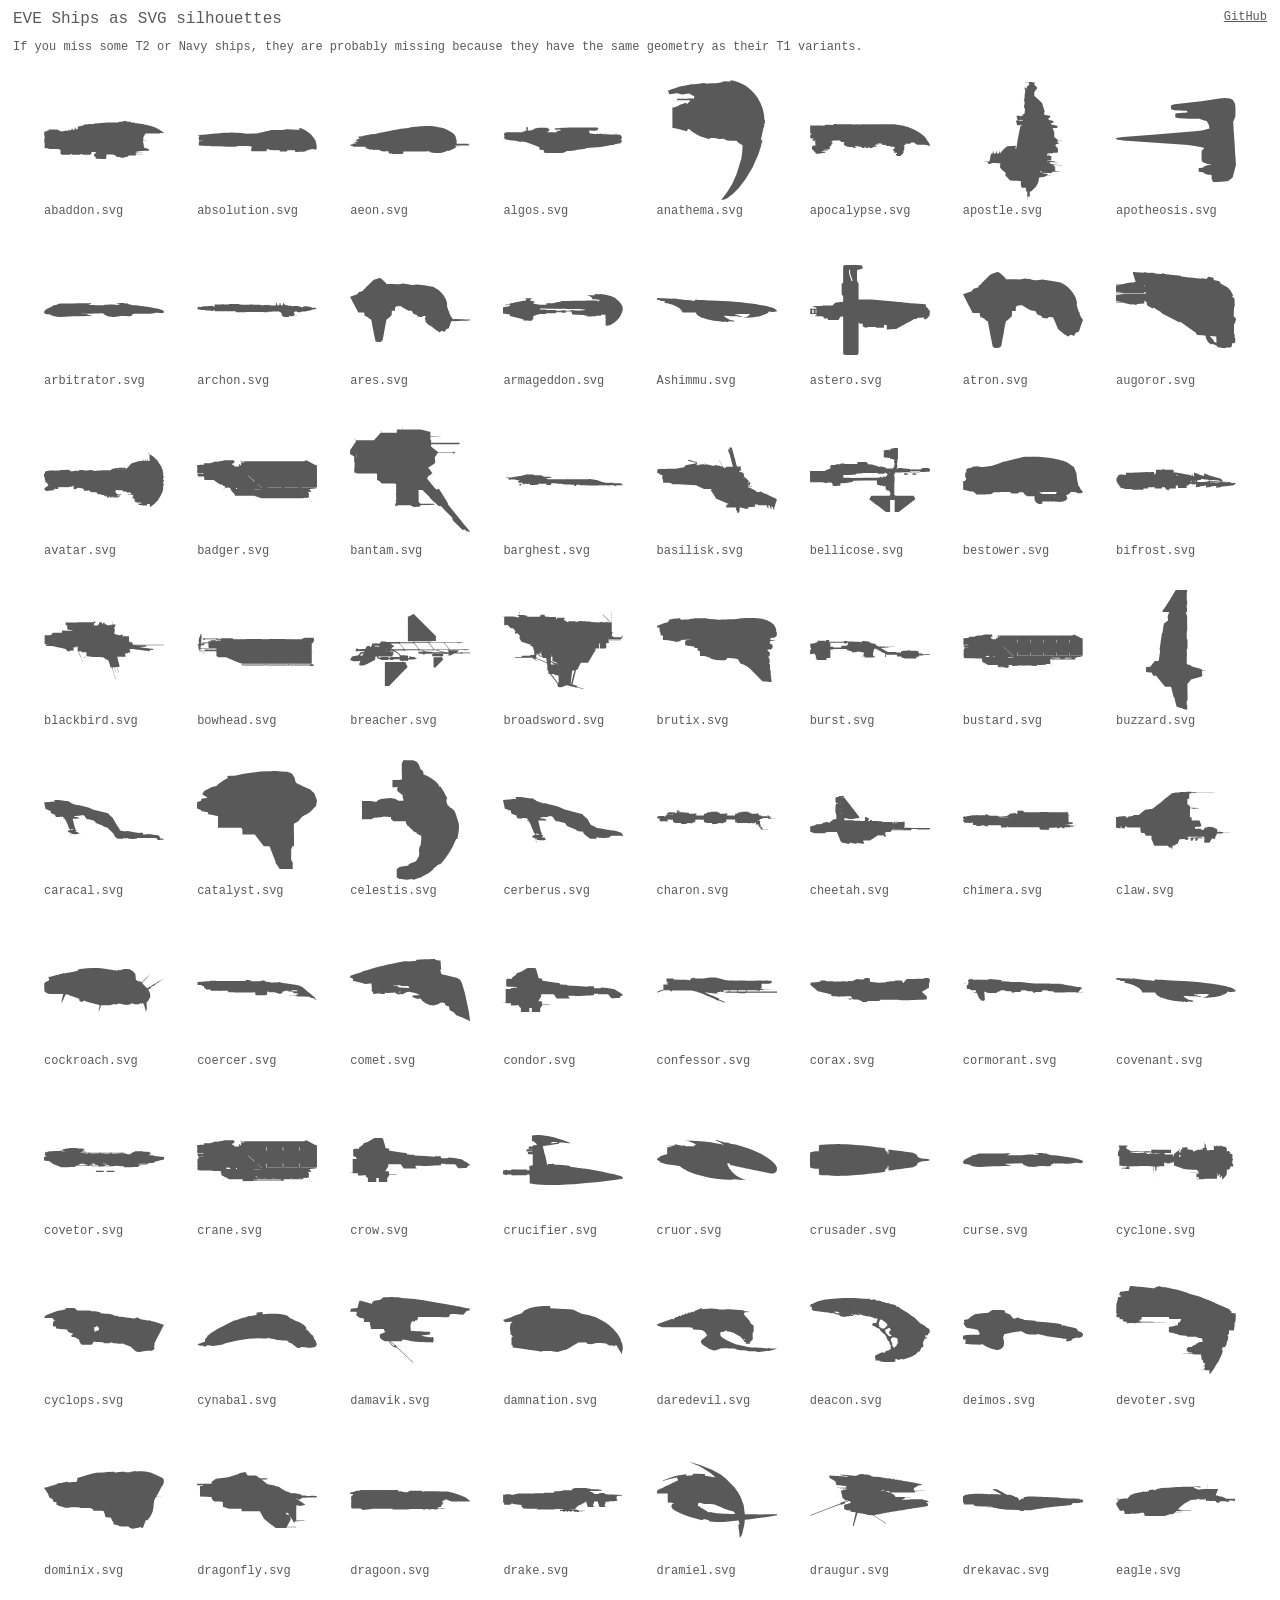
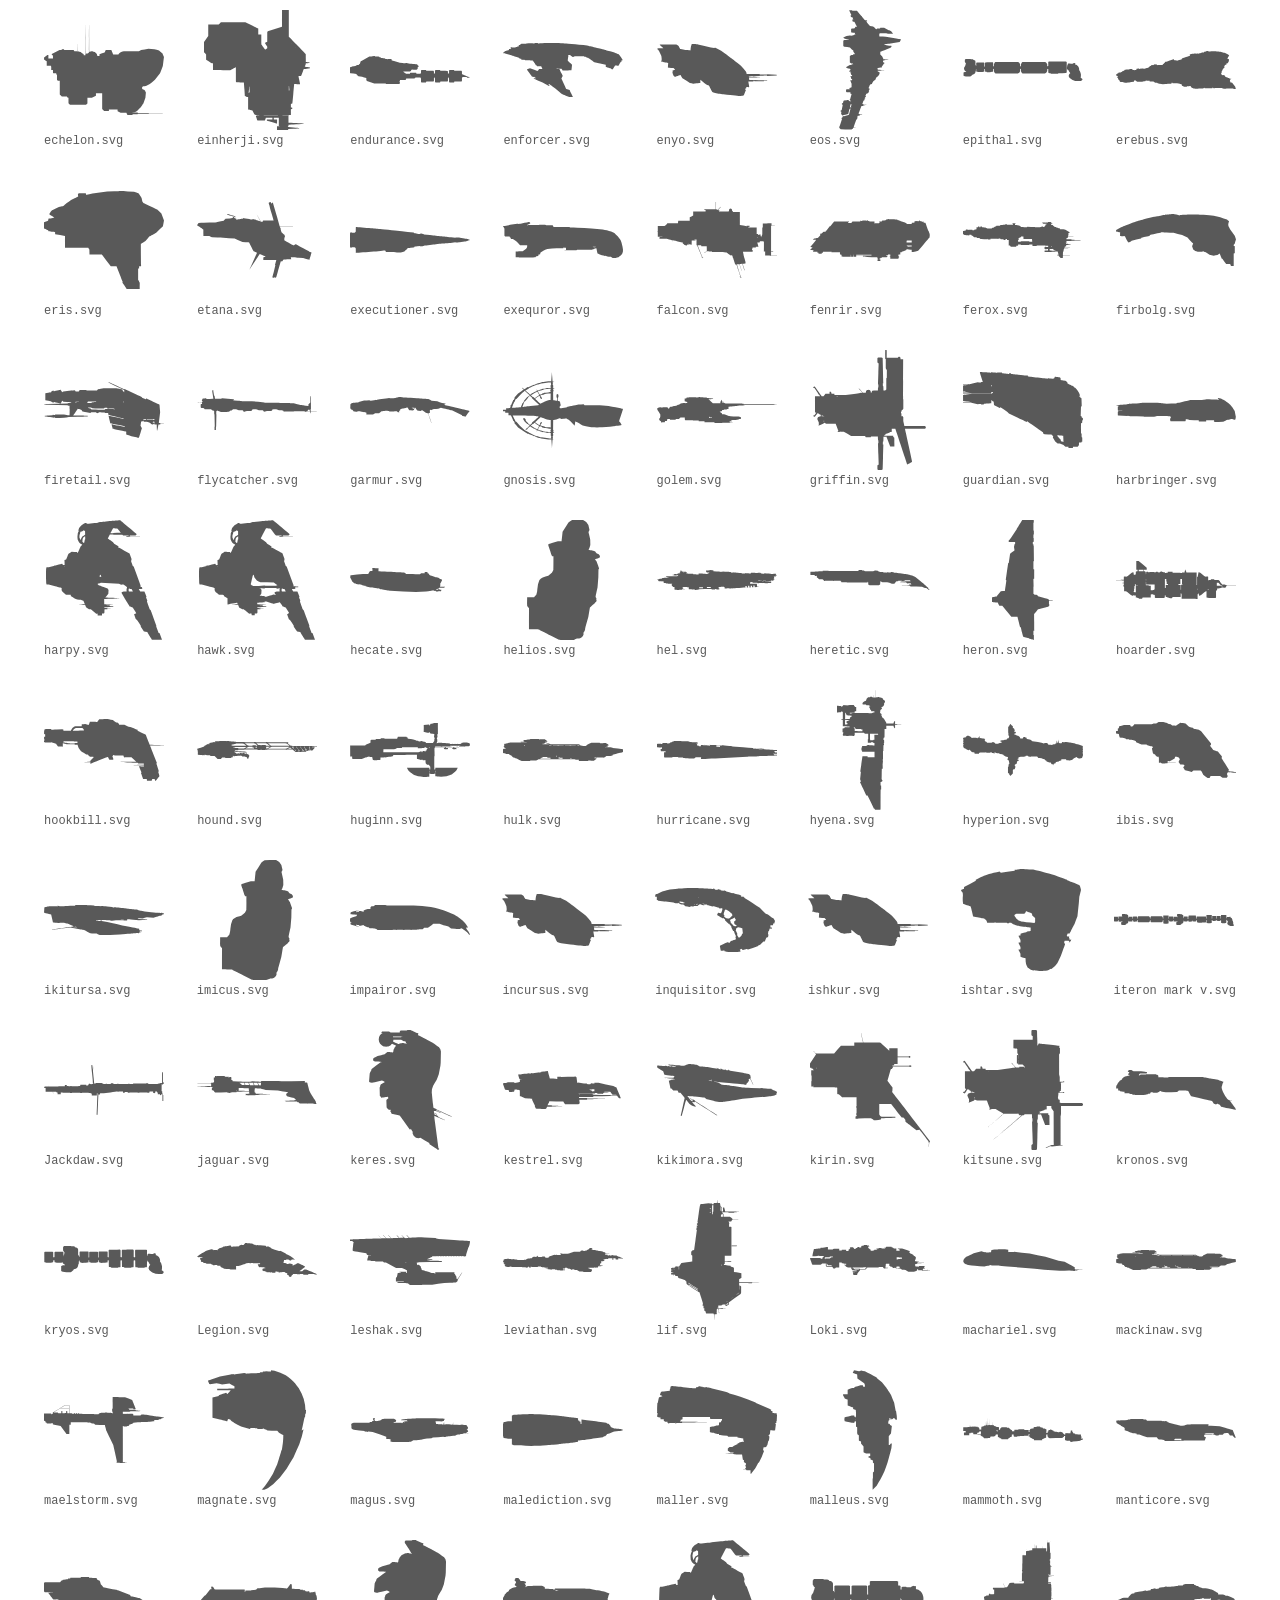
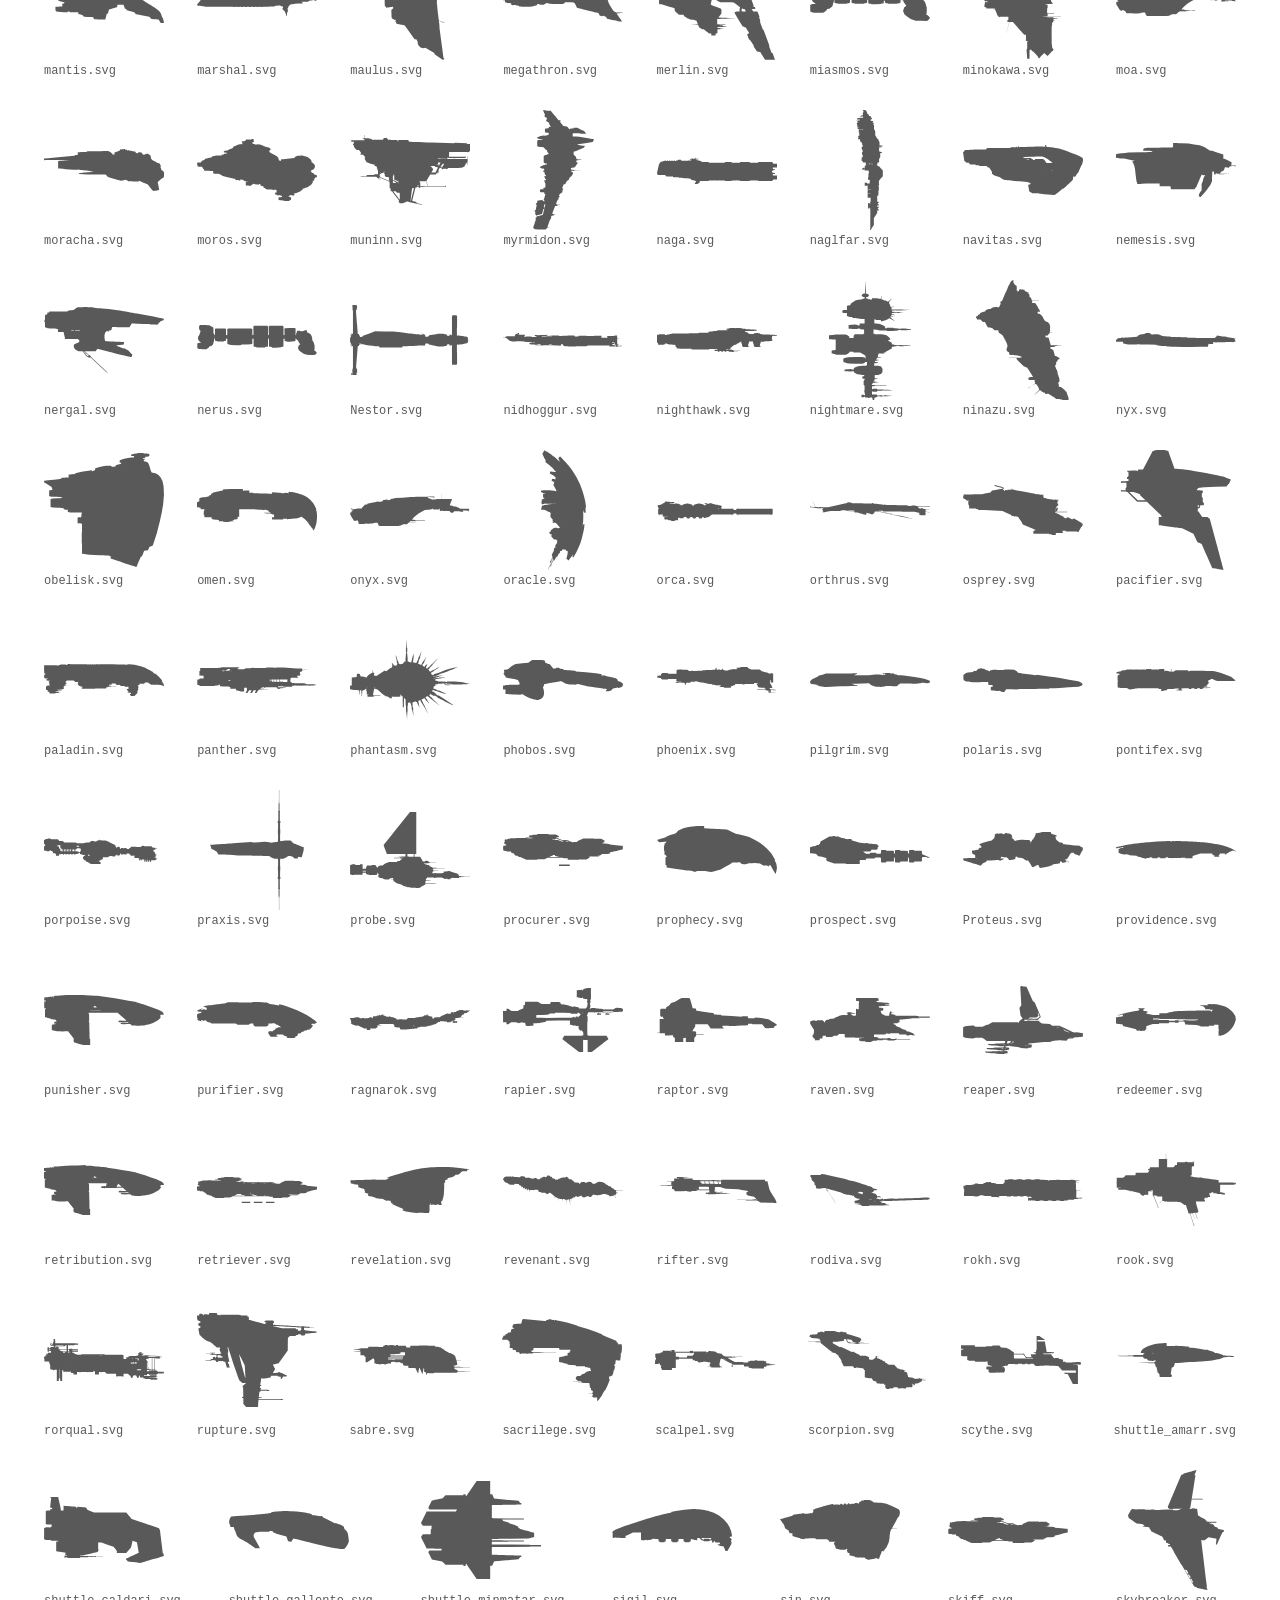
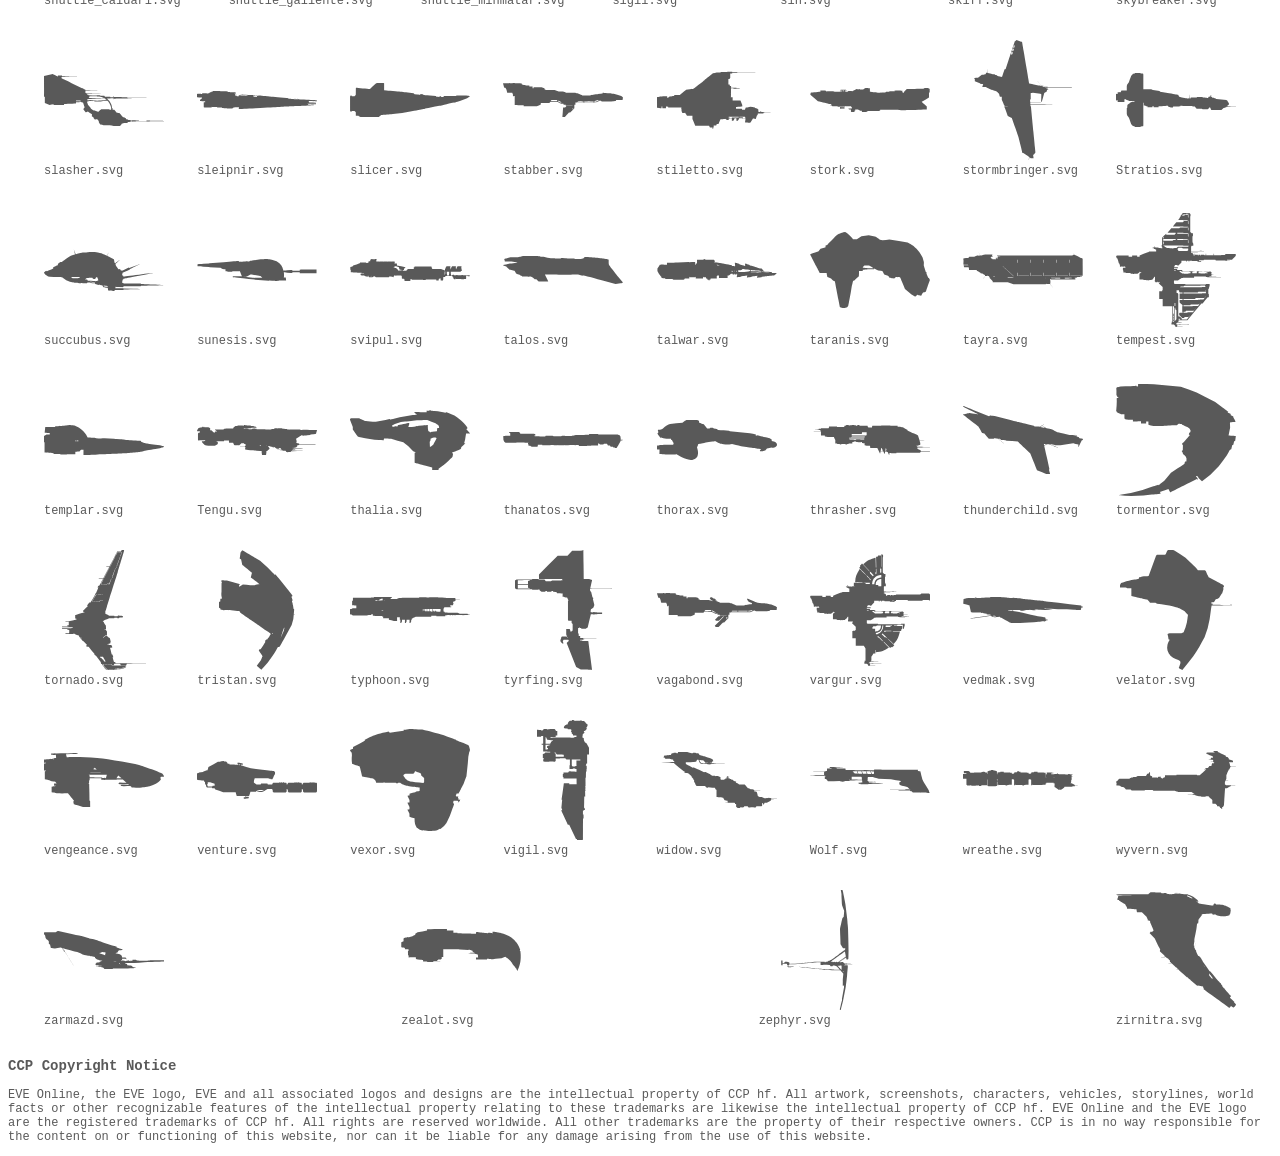
==== docs/index.html @ 01ad69d5 "Update index.html" ====
<!DOCTYPE html>
<html>
    <head>
        <meta charset="utf-8">
        <title>EVE SVG</title>
        <link rel="stylesheet" href="style.css">
        <link rel="icon" href="svg/merlin.svg">
        <script src="script.js"></script>
    </head>
    <body>
        <div id="header">
            EVE Ships as SVG silhouettes<a style="float:right" href="https://github.com/MaximilianAzendorf/eve-ships">GitHub</a>
            <span class="hint">If you miss some T2 or Navy ships, they are probably missing because they have the same geometry as their T1 variants.</span>
        </div>
        <div id="content">
            <div id="loading">Loading...</div>
        </div>
        <div id="footer">
            <h3>CCP Copyright Notice</h3>
            <p>EVE Online, the EVE logo, EVE and all associated logos and designs are the intellectual property of CCP hf. All artwork, screenshots, characters, vehicles, storylines, world facts or other recognizable features of the intellectual property relating to these trademarks are likewise the intellectual property of CCP hf. EVE Online and the EVE logo are the registered trademarks of CCP hf. All rights are reserved worldwide. All other trademarks are the property of their respective owners. CCP is in no way responsible for the content on or functioning of this website, nor can it be liable for any damage arising from the use of this website.</p>
        </div>
    </body>
</html>
---- docs/style.css ----
body {
    font-family: 'Courier New', Courier, monospace;
}

#content {
    display: flex;
    flex-direction: row;
    flex-wrap: wrap;
    justify-content: space-between;
    margin: 0px 20px;
}

#header, #footer, #loading {
    filter:invert(35%);
}

#header {
    margin: 10px 5px;
}

@media only screen and (min-width: 800px) {
    #footer, a:not(.svg) {
        font-size: 9pt;
    }

    a.svg {
        font-size: 9pt;
    }
}

#loading {
    width: 100%;
    height: 200px;
    display:flex;
    justify-content:center;
    align-items:center;
}

#loading:not(:only-child) {
    display: none;
}

a {
    color: black;
}

.hint {
    margin-left: 5em;
    font-size: 9pt;
    margin-top: 1em;
}

@media only screen and (max-width: 1300px) {
    .hint {
        margin-left: 0;
        display: block;
    }
}

a.svg {
    display: inline-block;
    text-decoration: none;
    margin: 12pt;
    filter:invert(35%);
}

a.svg img {
    width: 120px;
    height: 120px;
    object-fit: contain;
}

a.svg:hover {
    filter:invert(0);
}
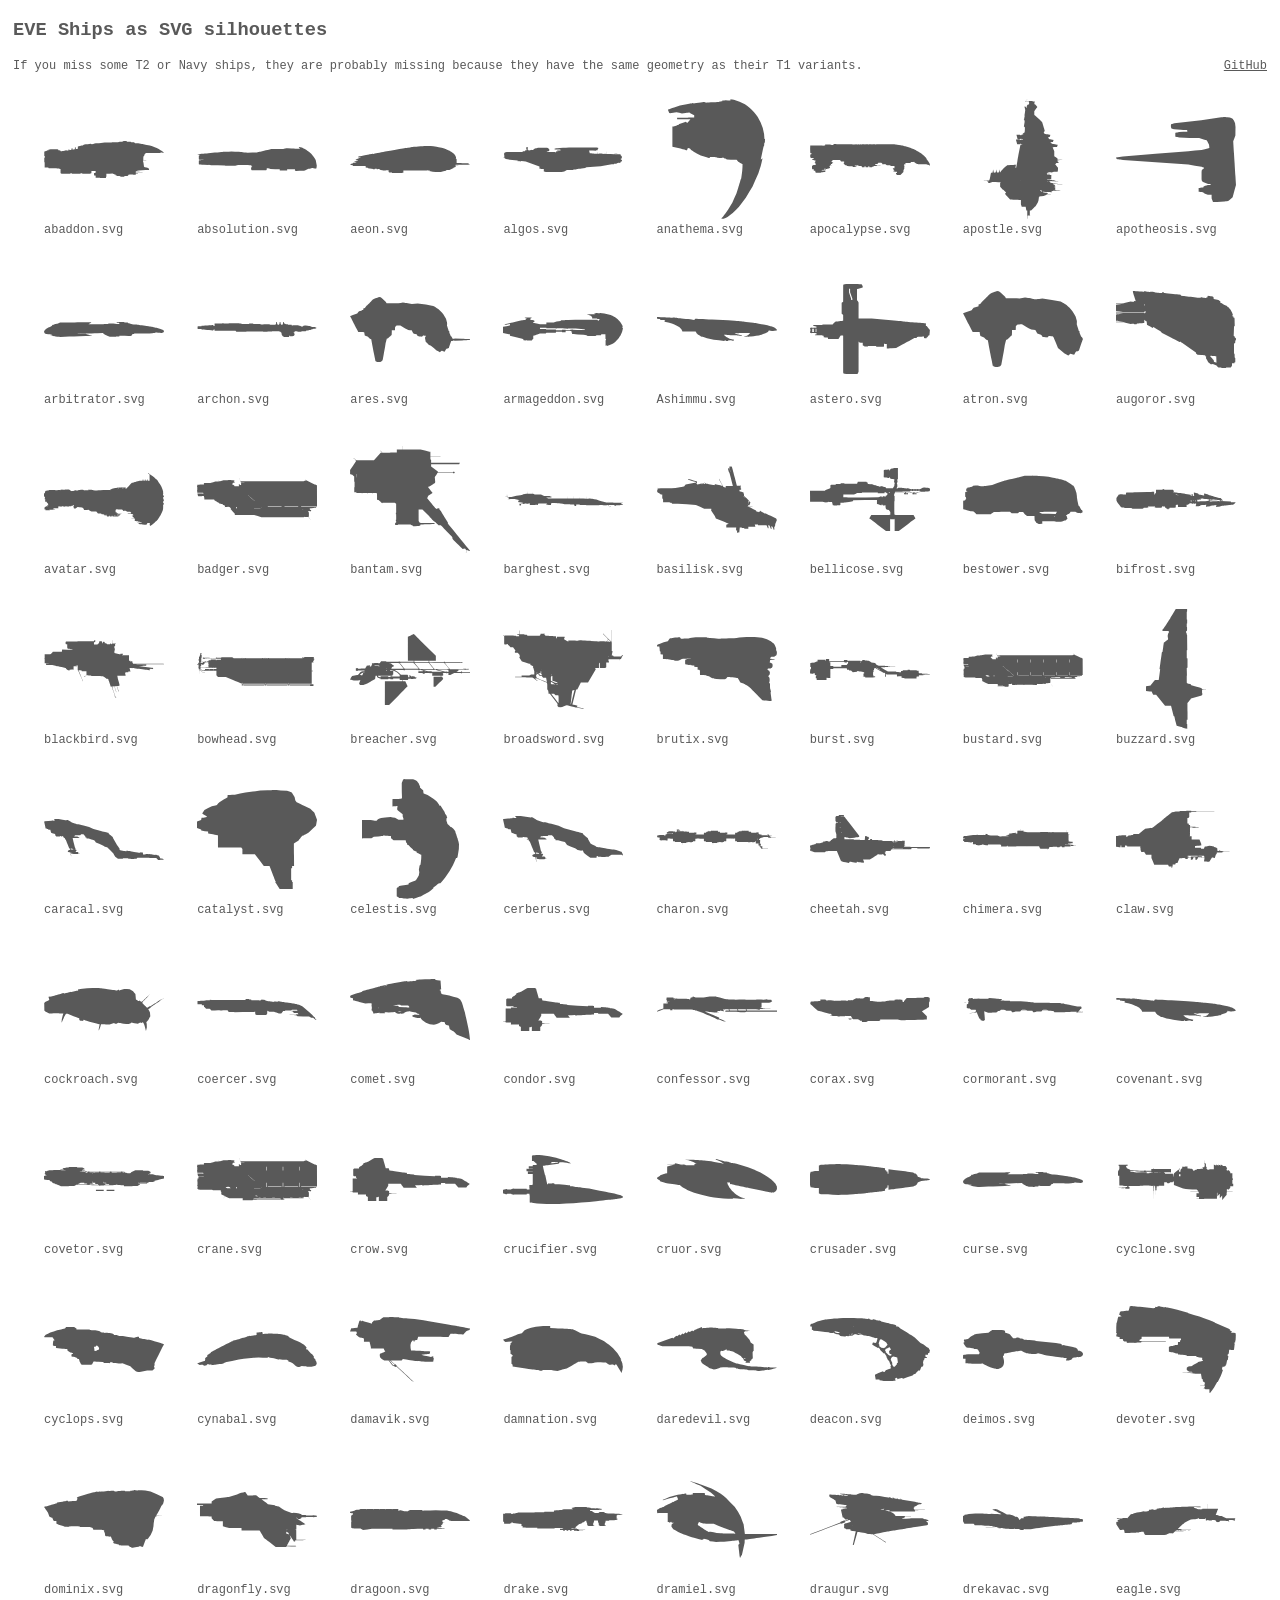
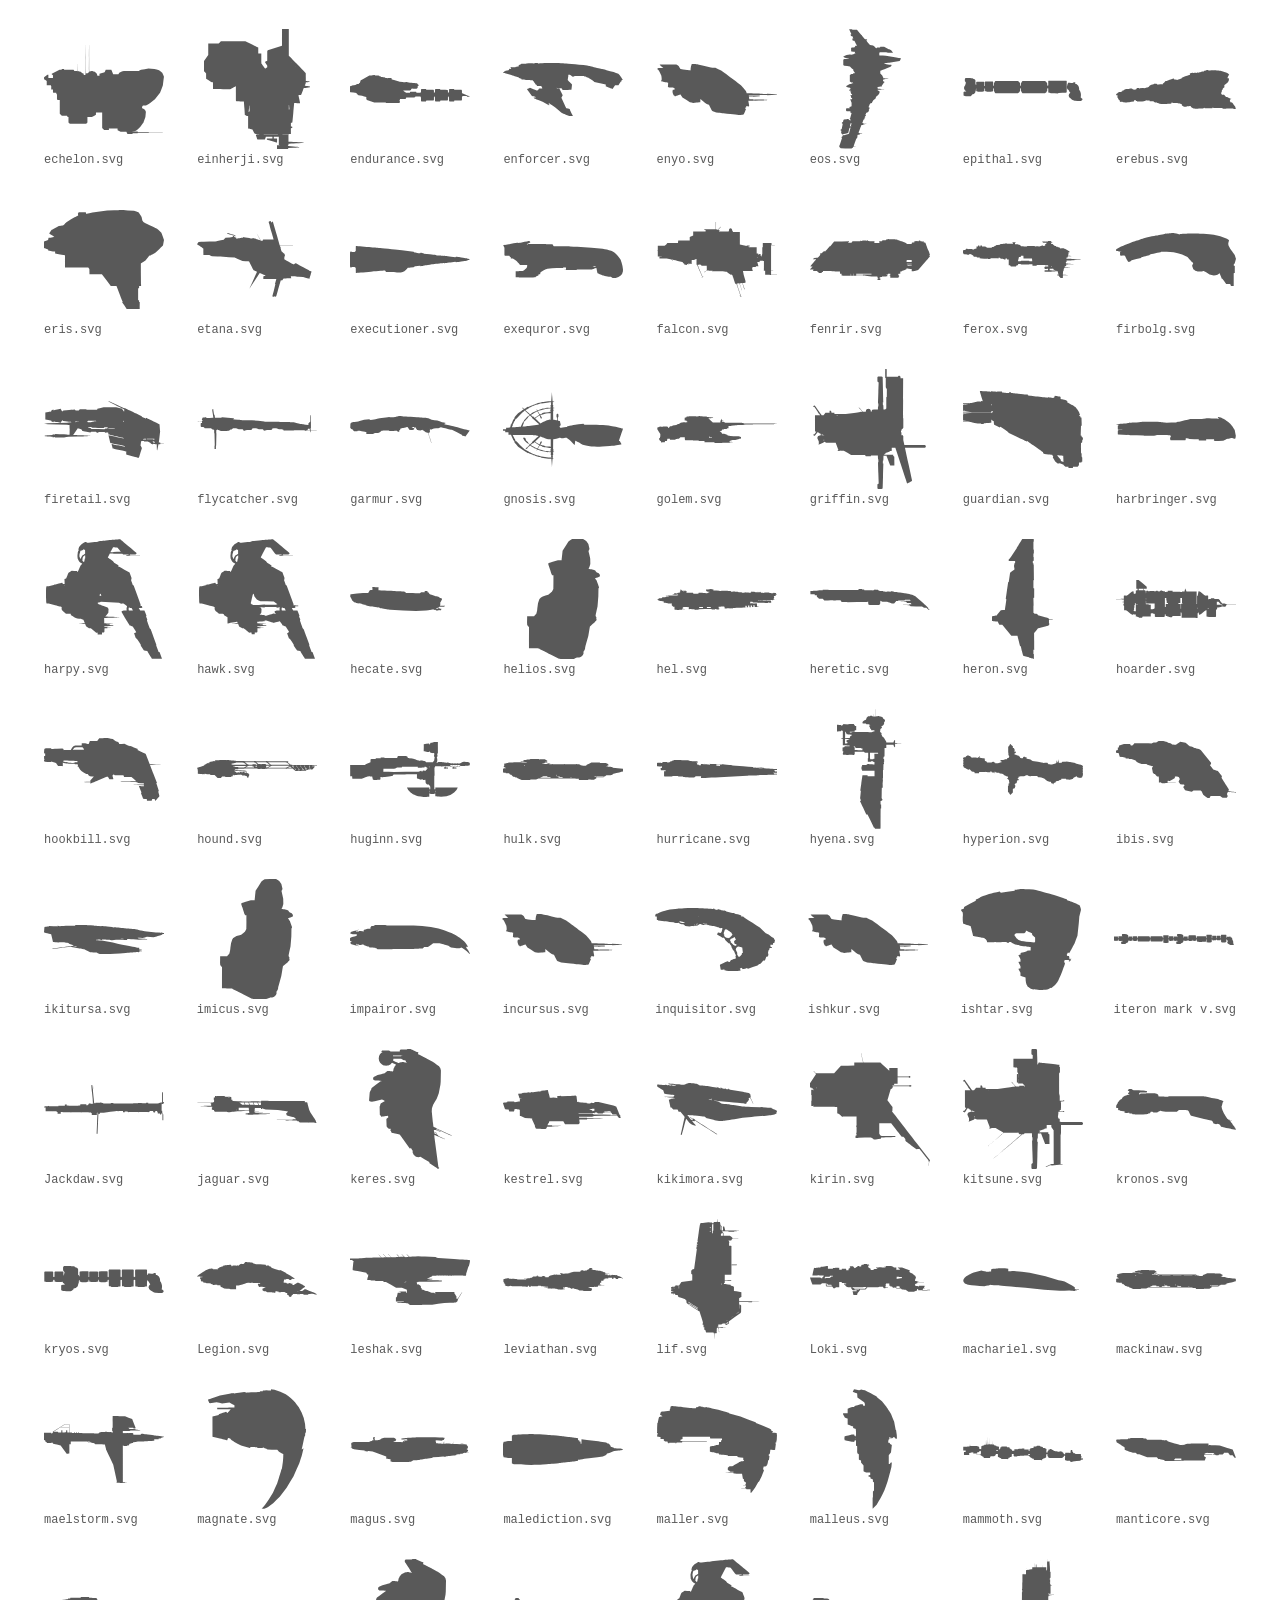
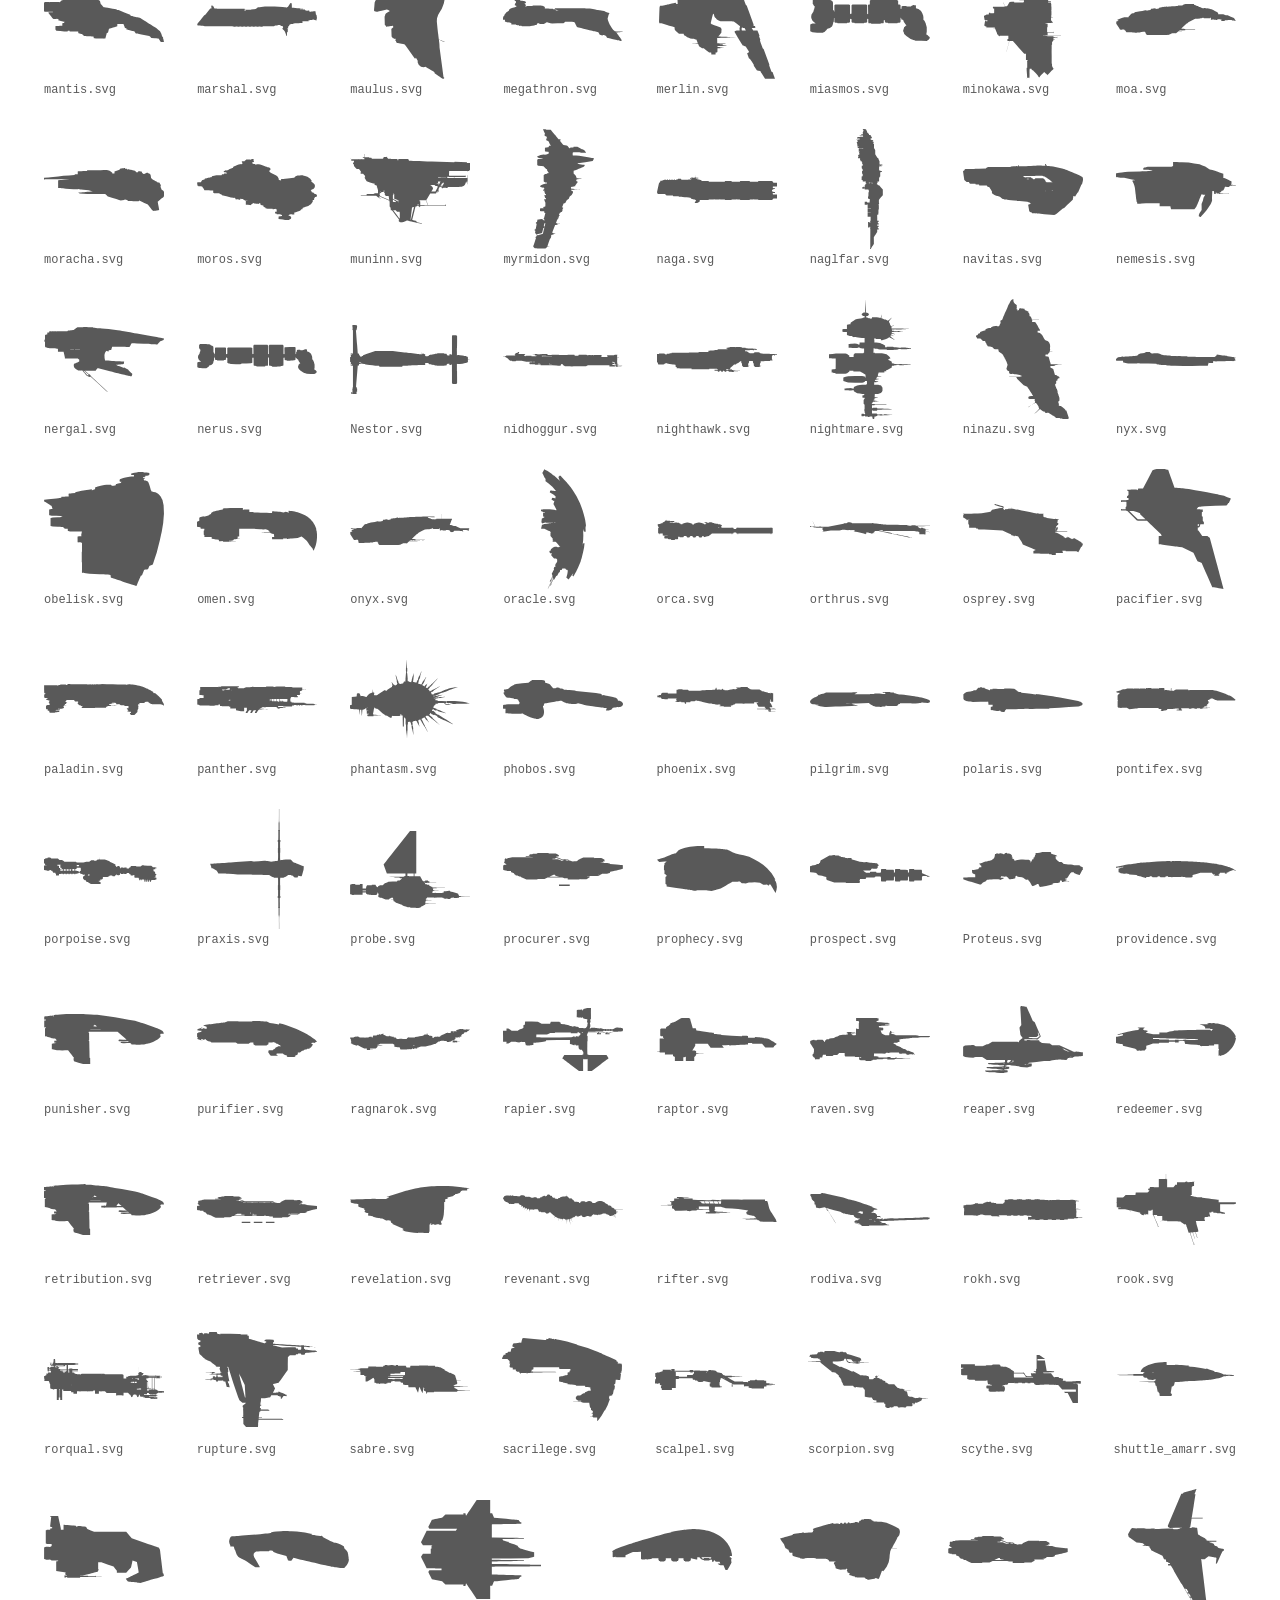
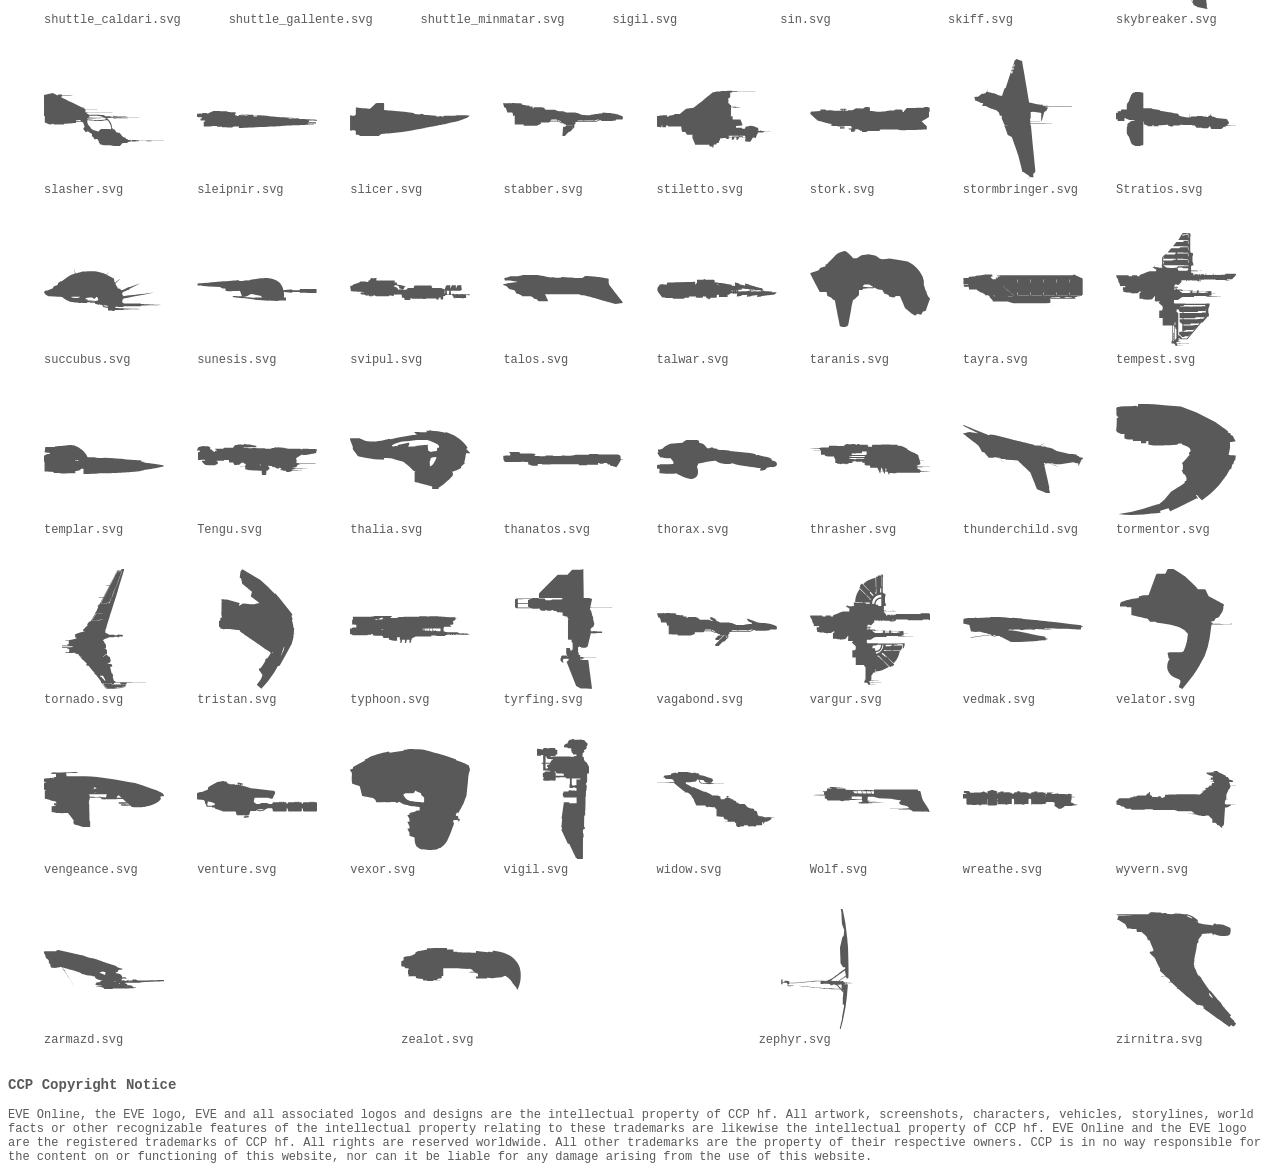
==== commit eed8cdb9: "Update index.html" ====
--- a/docs/index.html
+++ b/docs/index.html
@@ -9,7 +9,7 @@
     </head>
     <body>
         <div id="header">
-            EVE Ships as SVG silhouettes<a style="float:right" href="https://github.com/MaximilianAzendorf/eve-ships">GitHub</a>
+            <h3>EVE Ships as SVG silhouettes</h3><a style="float:right" href="https://github.com/MaximilianAzendorf/eve-ships">GitHub</a>
             <span class="hint">If you miss some T2 or Navy ships, they are probably missing because they have the same geometry as their T1 variants.</span>
         </div>
         <div id="content">
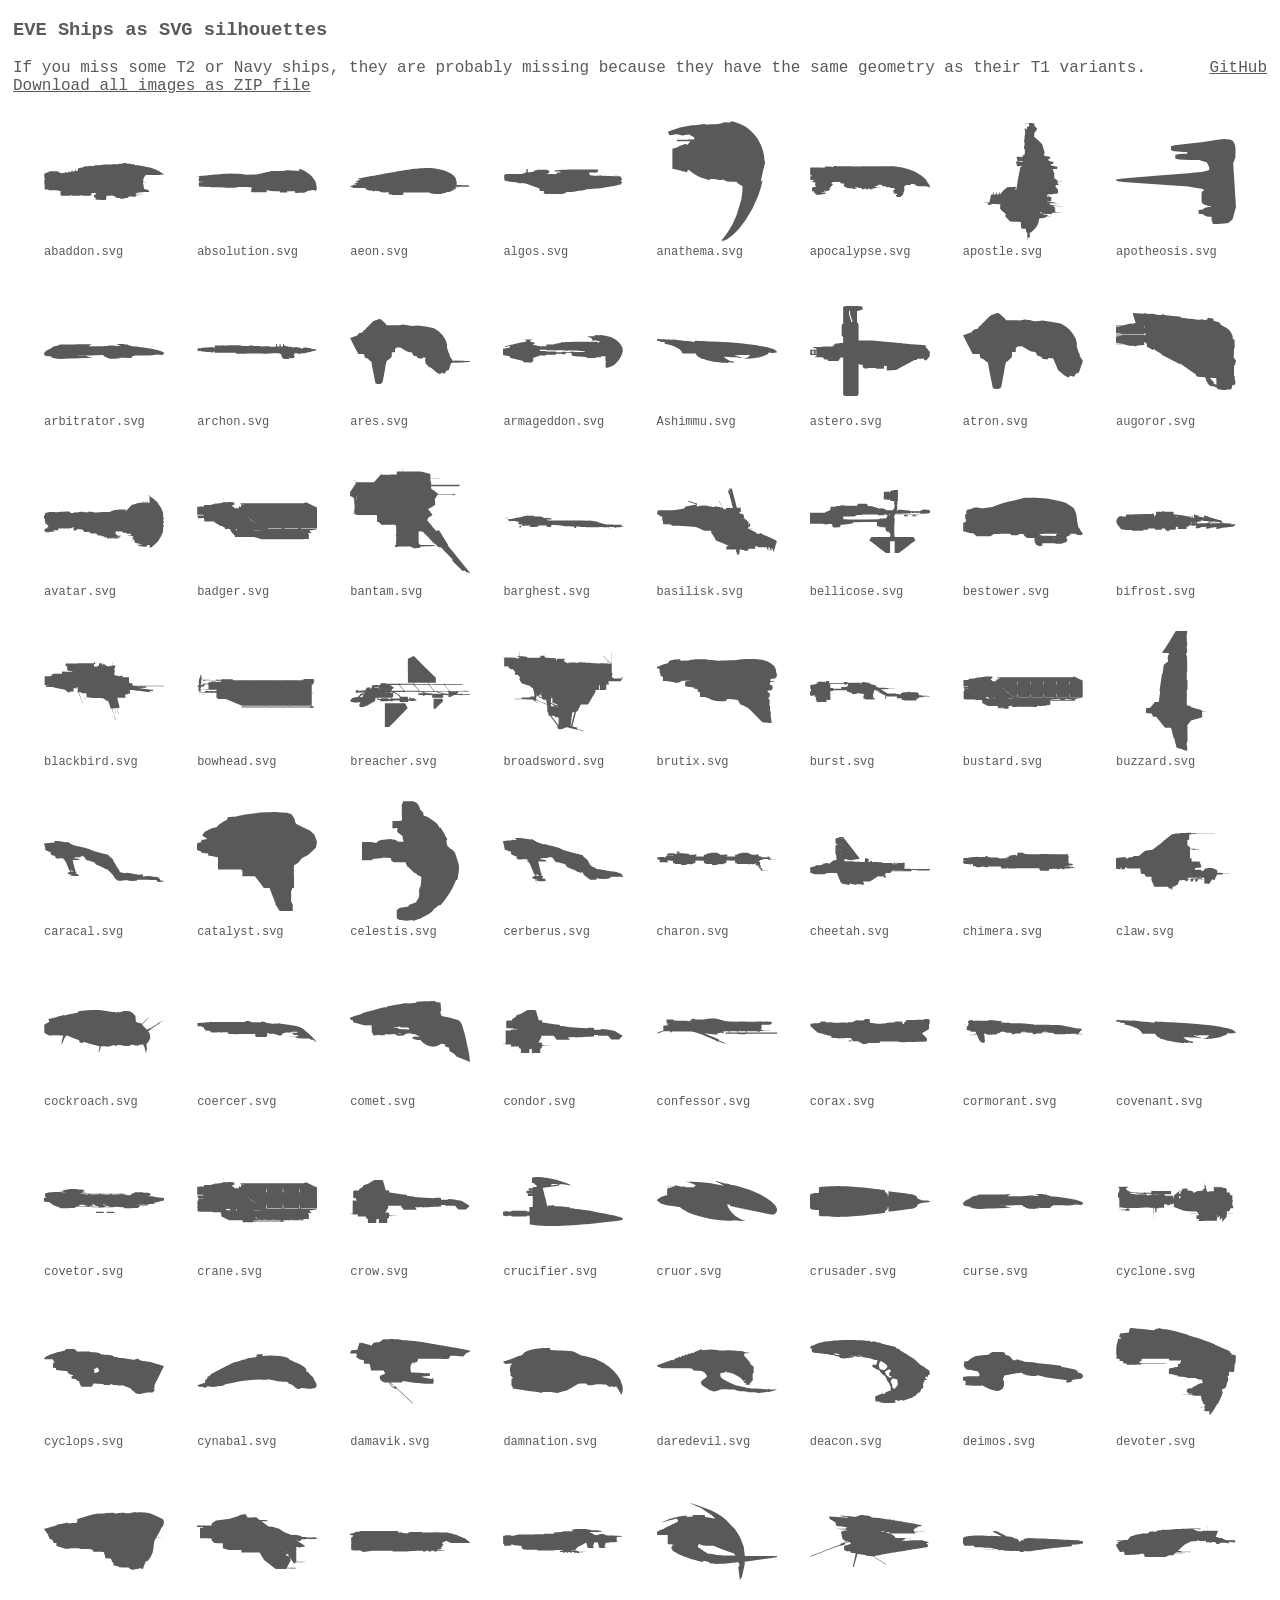
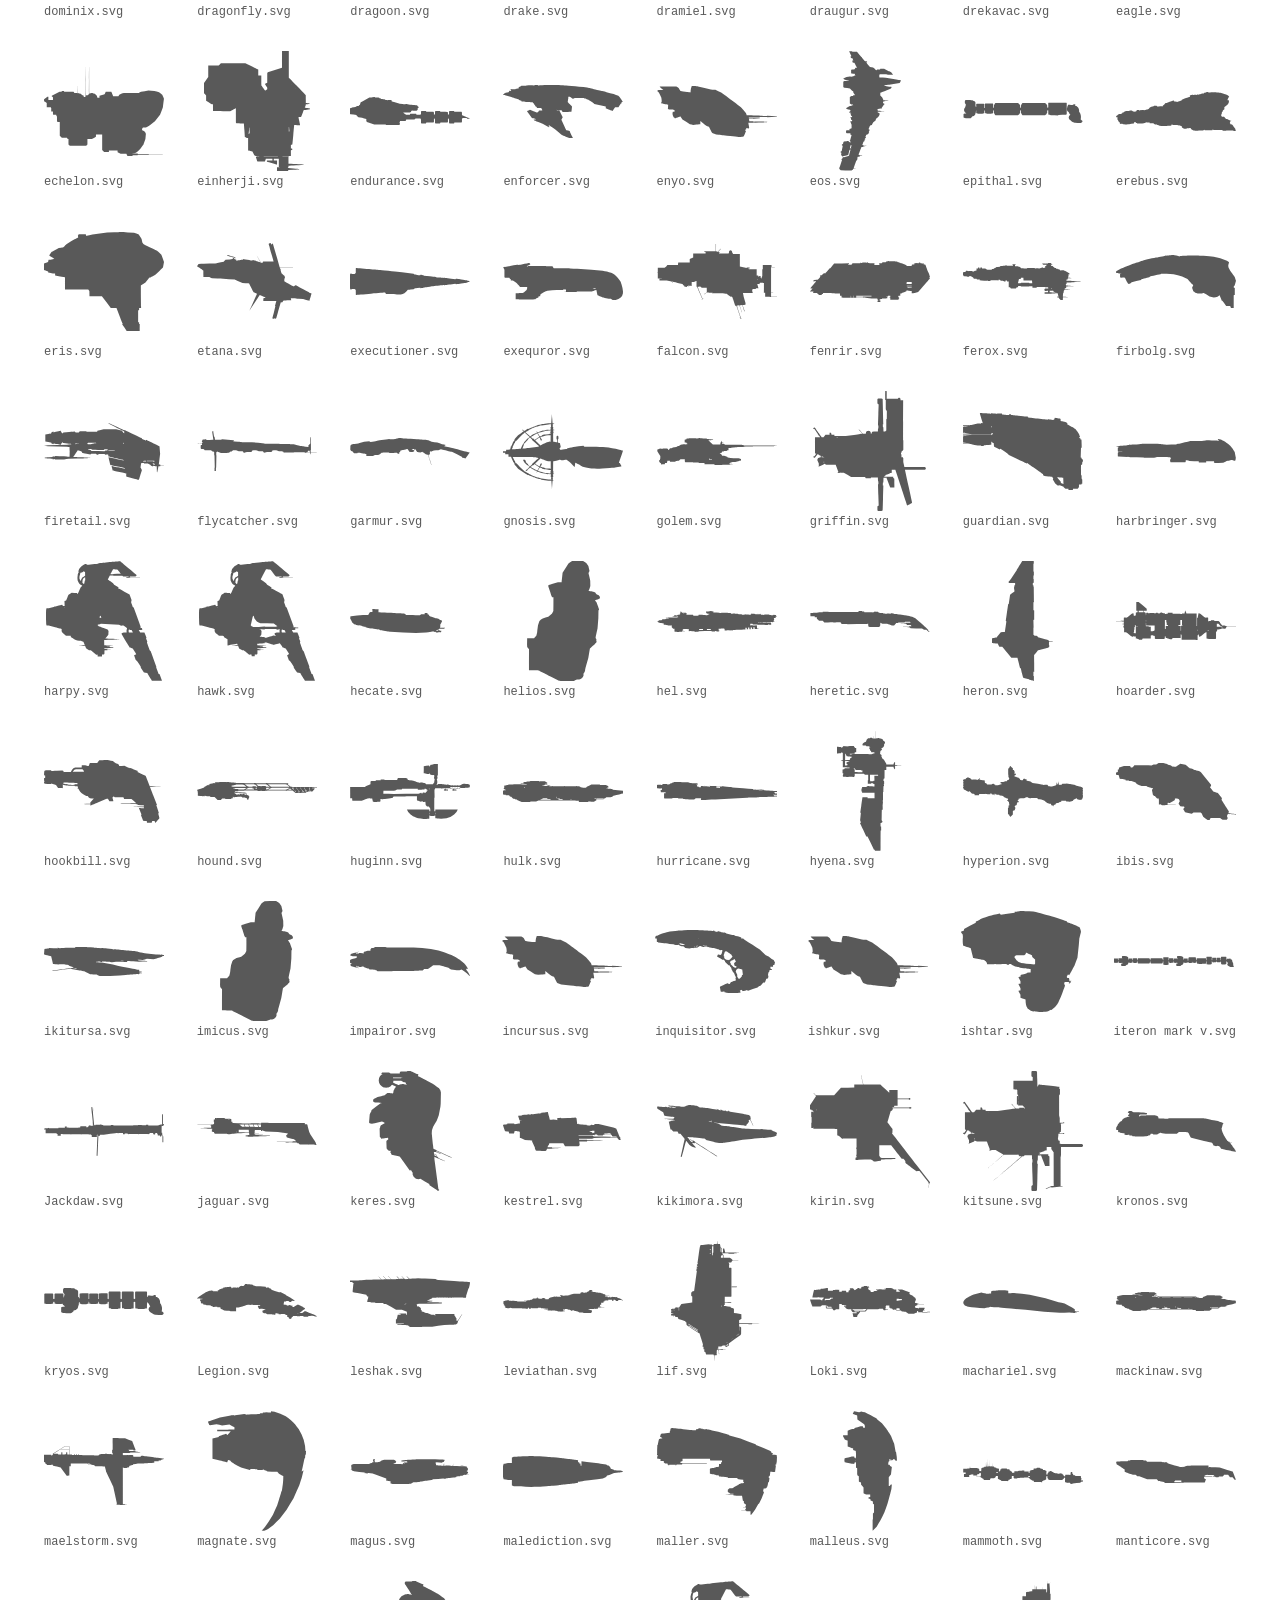
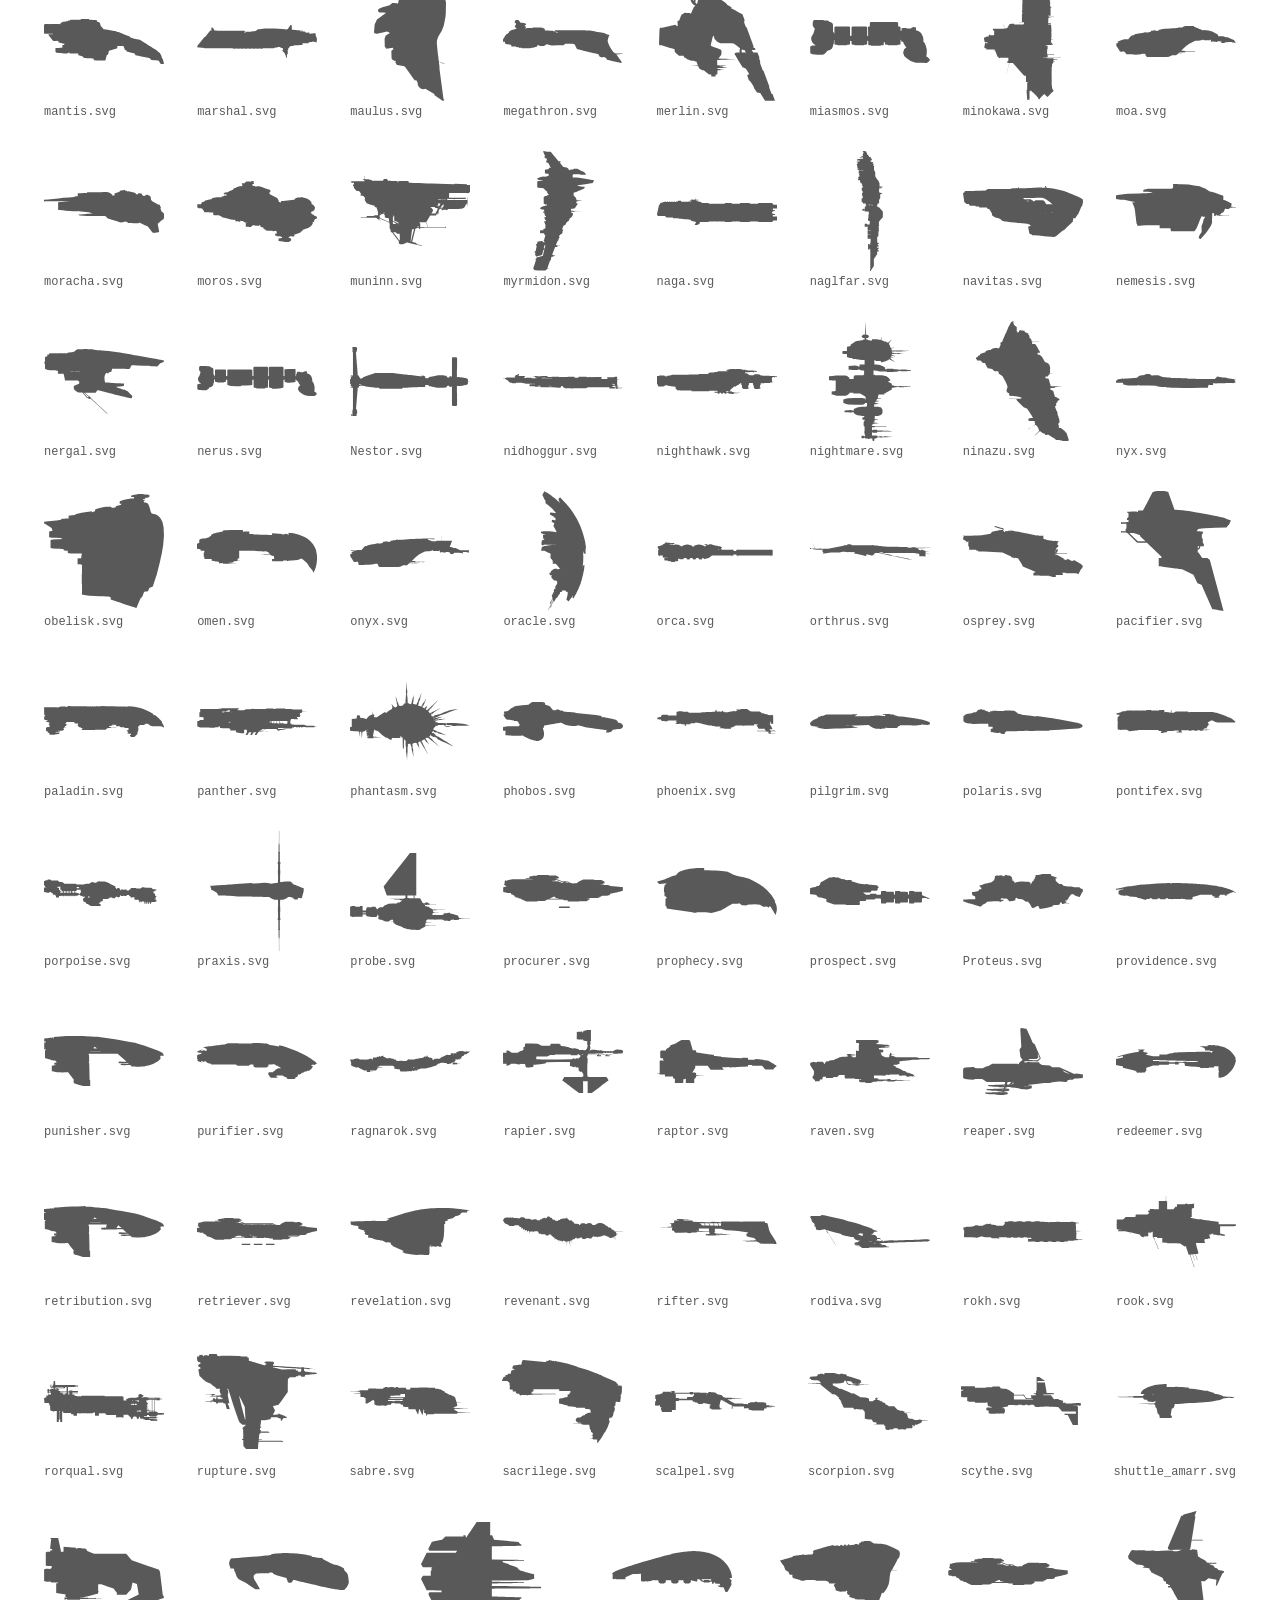
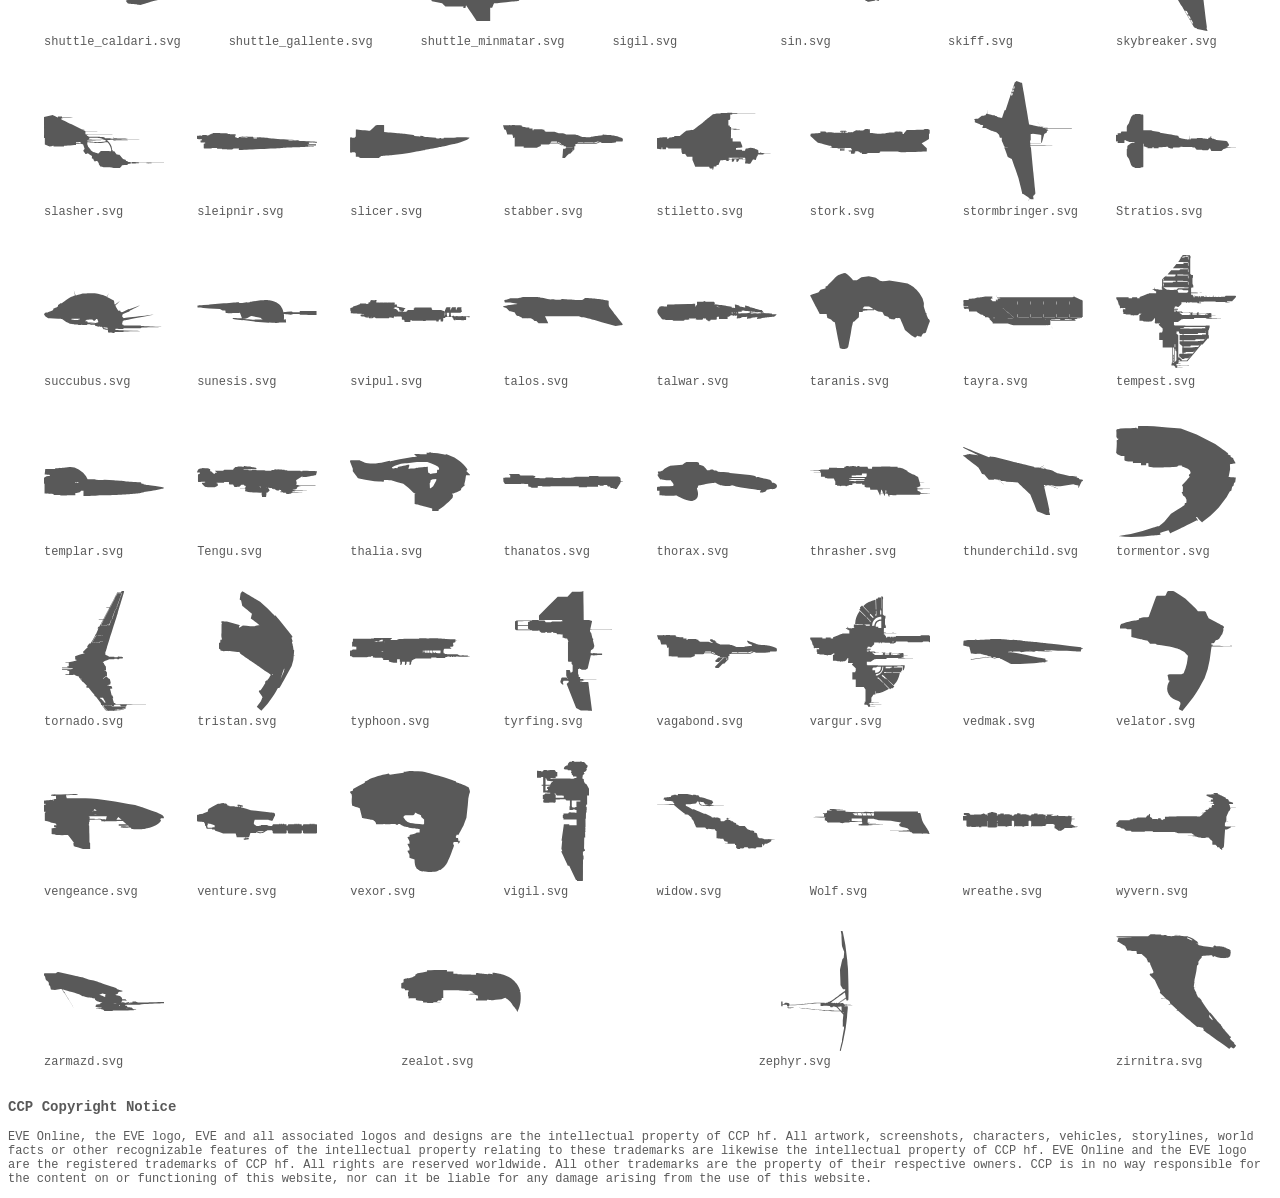
==== commit 79ae995b: "Add all download link" ====
--- a/docs/index.html
+++ b/docs/index.html
@@ -11,6 +11,7 @@
         <div id="header">
             <h3>EVE Ships as SVG silhouettes</h3><a style="float:right" href="https://github.com/MaximilianAzendorf/eve-ships">GitHub</a>
             <span class="hint">If you miss some T2 or Navy ships, they are probably missing because they have the same geometry as their T1 variants.</span>
+            <a href="/all.zip">Download all images as ZIP file</a>
         </div>
         <div id="content">
             <div id="loading">Loading...</div>
--- a/docs/style.css
+++ b/docs/style.css
@@ -19,7 +19,7 @@
 }
 
 @media only screen and (min-width: 800px) {
-    #footer, a:not(.svg) {
+    #footer {
         font-size: 9pt;
     }
 
@@ -45,16 +45,9 @@
 }
 
 .hint {
-    margin-left: 5em;
-    font-size: 9pt;
+    margin-left: 0;
+    display: block;
     margin-top: 1em;
-}
-
-@media only screen and (max-width: 1300px) {
-    .hint {
-        margin-left: 0;
-        display: block;
-    }
 }
 
 a.svg {
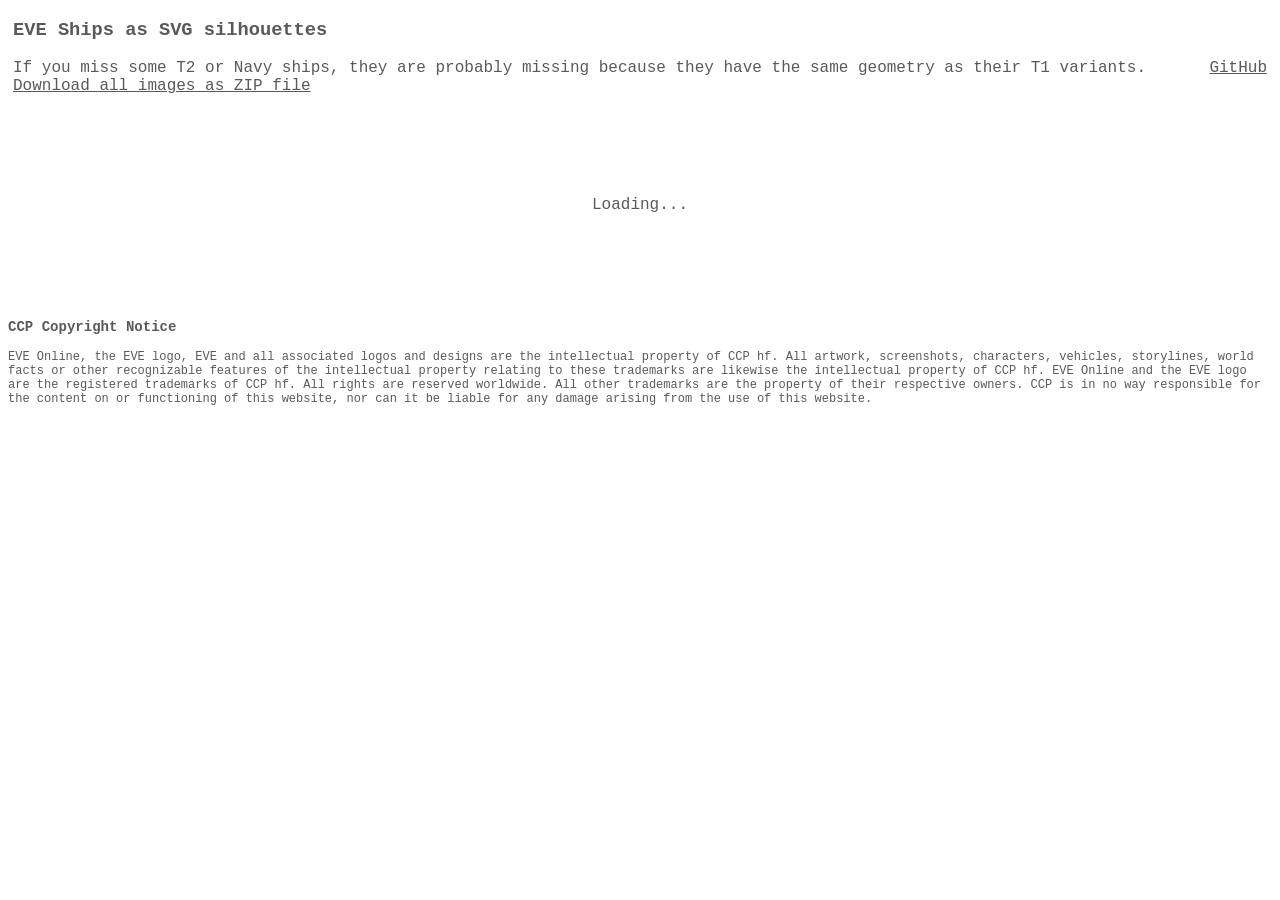
==== commit 1bab3d4a: "Adjust CSS and generation script!" ====
--- a/docs/index.html
+++ b/docs/index.html
@@ -2,16 +2,18 @@
 <html>
     <head>
         <meta charset="utf-8">
+        <meta name="description" content="The silouhettes of EVE Online Ships as solid-color SVG images.">
         <title>EVE SVG</title>
         <link rel="stylesheet" href="style.css">
         <link rel="icon" href="svg/merlin.svg">
+        <script src="shiplist.js"></script>
         <script src="script.js"></script>
     </head>
     <body>
         <div id="header">
             <h3>EVE Ships as SVG silhouettes</h3><a style="float:right" href="https://github.com/MaximilianAzendorf/eve-ships">GitHub</a>
             <span class="hint">If you miss some T2 or Navy ships, they are probably missing because they have the same geometry as their T1 variants.</span>
-            <a href="/all.zip">Download all images as ZIP file</a>
+            <a href="all.zip">Download all images as ZIP file</a>
         </div>
         <div id="content">
             <div id="loading">Loading...</div>
--- a/docs/style.css
+++ b/docs/style.css
@@ -10,6 +10,11 @@
     margin: 0px 20px;
 }
 
+#content:after {
+    content: "";
+    flex: auto;
+}
+
 #header, #footer, #loading {
     filter:invert(35%);
 }
@@ -18,14 +23,8 @@
     margin: 10px 5px;
 }
 
-@media only screen and (min-width: 800px) {
-    #footer {
-        font-size: 9pt;
-    }
-
-    a.svg {
-        font-size: 9pt;
-    }
+#footer, a.svg {
+    font-size: 12px;
 }
 
 #loading {
@@ -53,12 +52,14 @@
 a.svg {
     display: inline-block;
     text-decoration: none;
-    margin: 12pt;
+    margin: 16px;
     filter:invert(35%);
 }
 
 a.svg img {
-    width: 120px;
+    min-width: 120px;
+    max-width: 200px;
+    width: auto;
     height: 120px;
     object-fit: contain;
 }
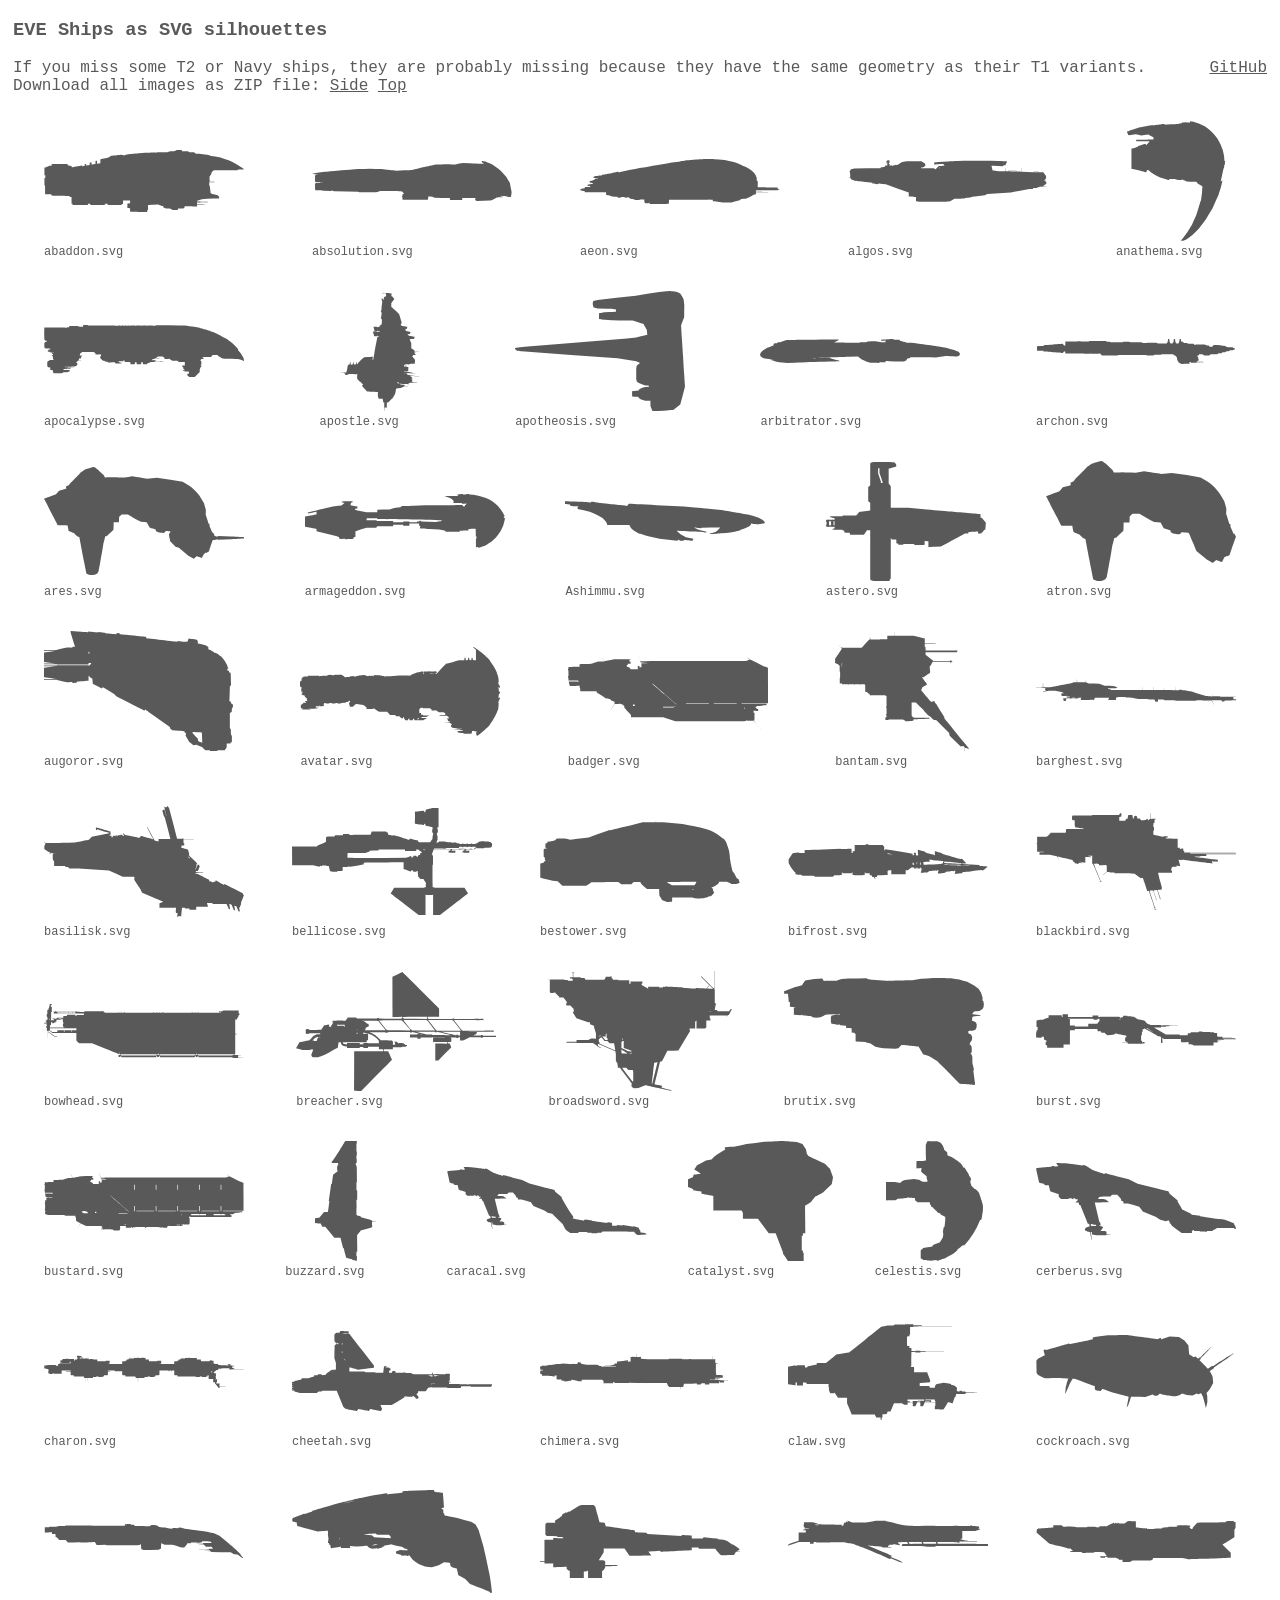
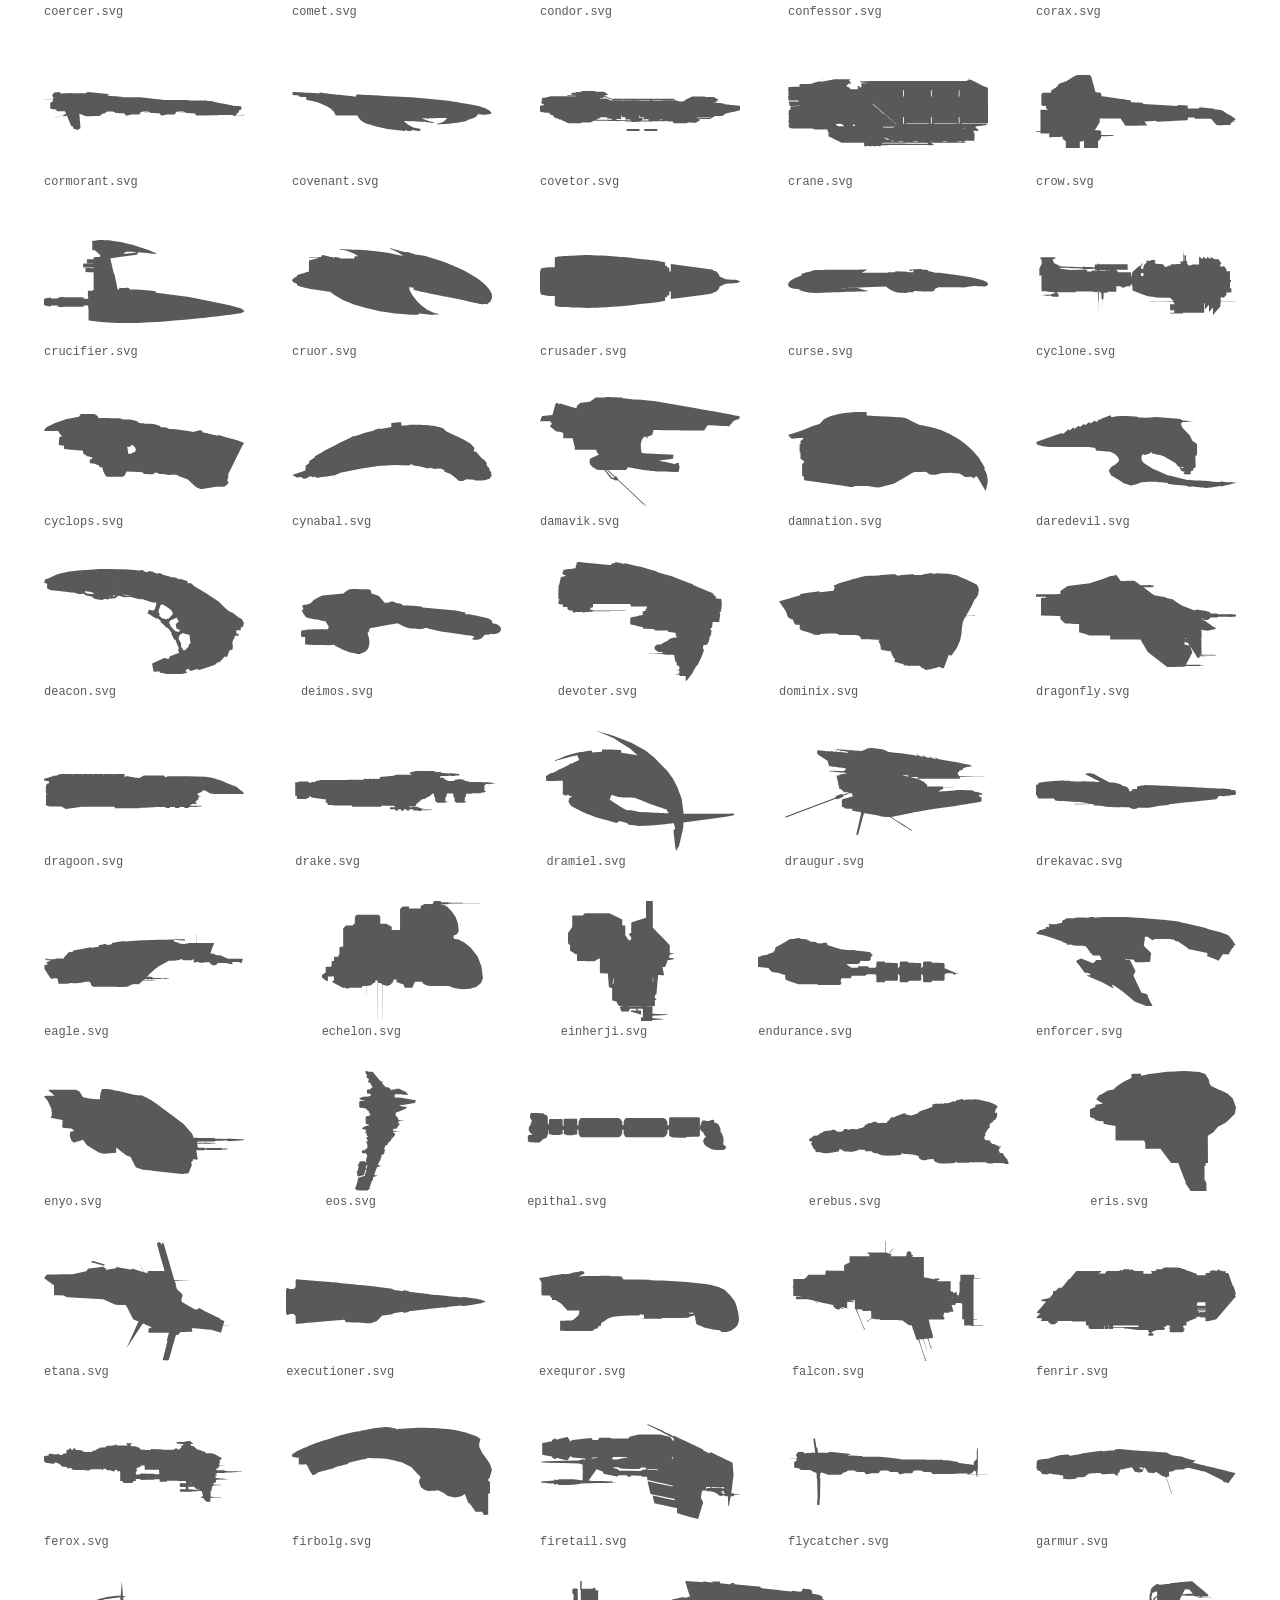
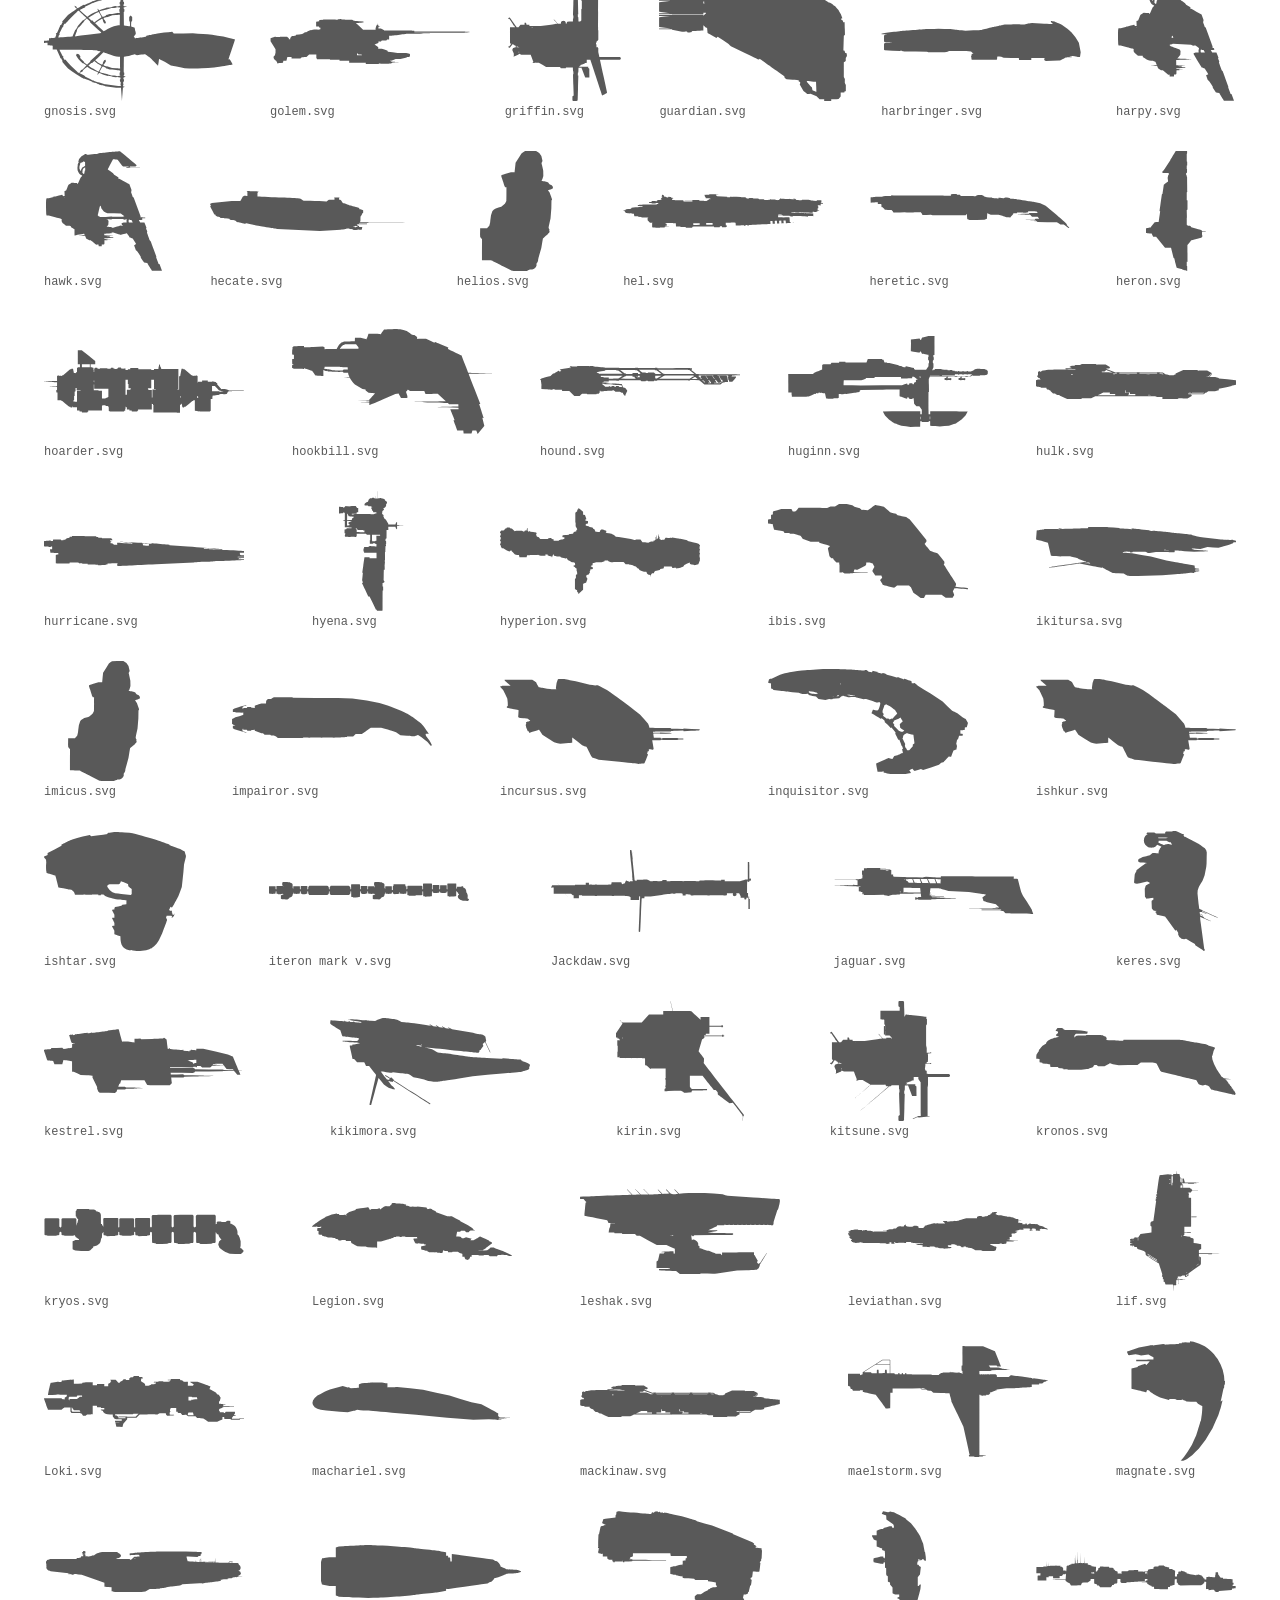
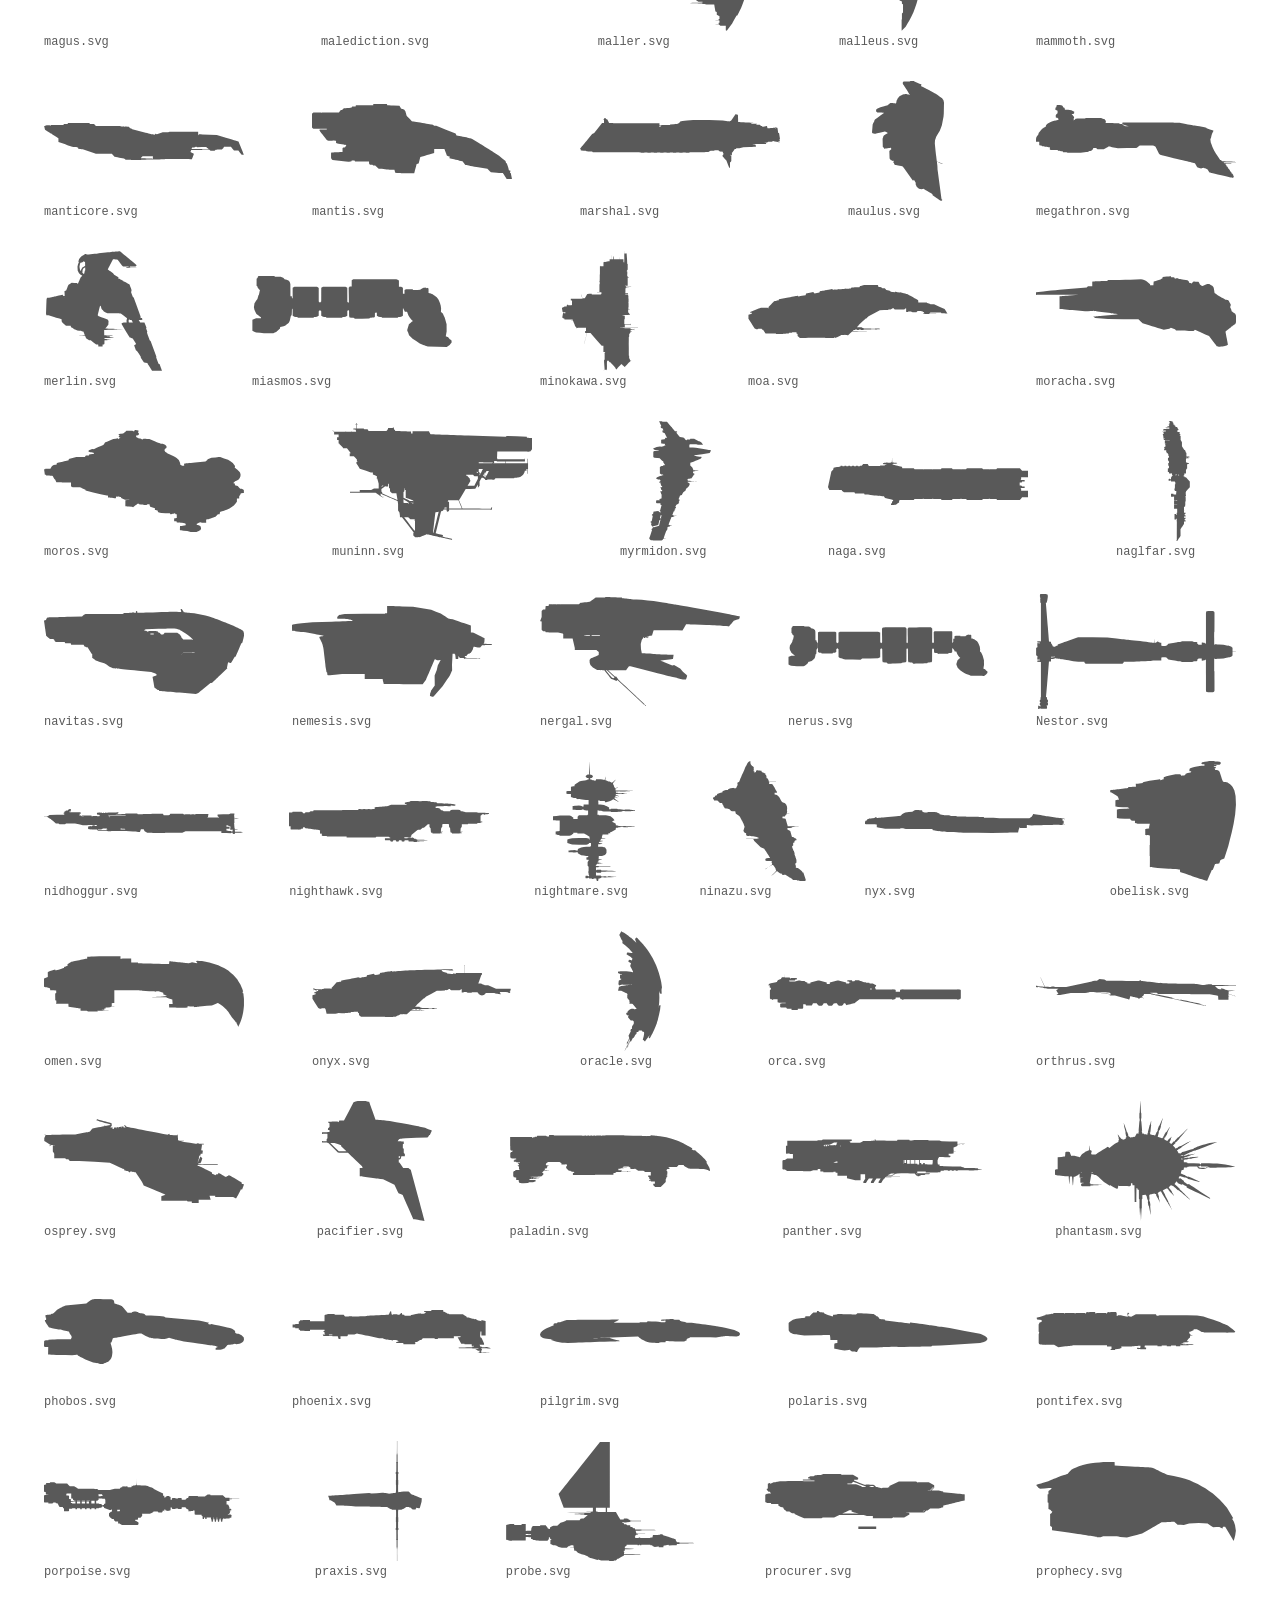
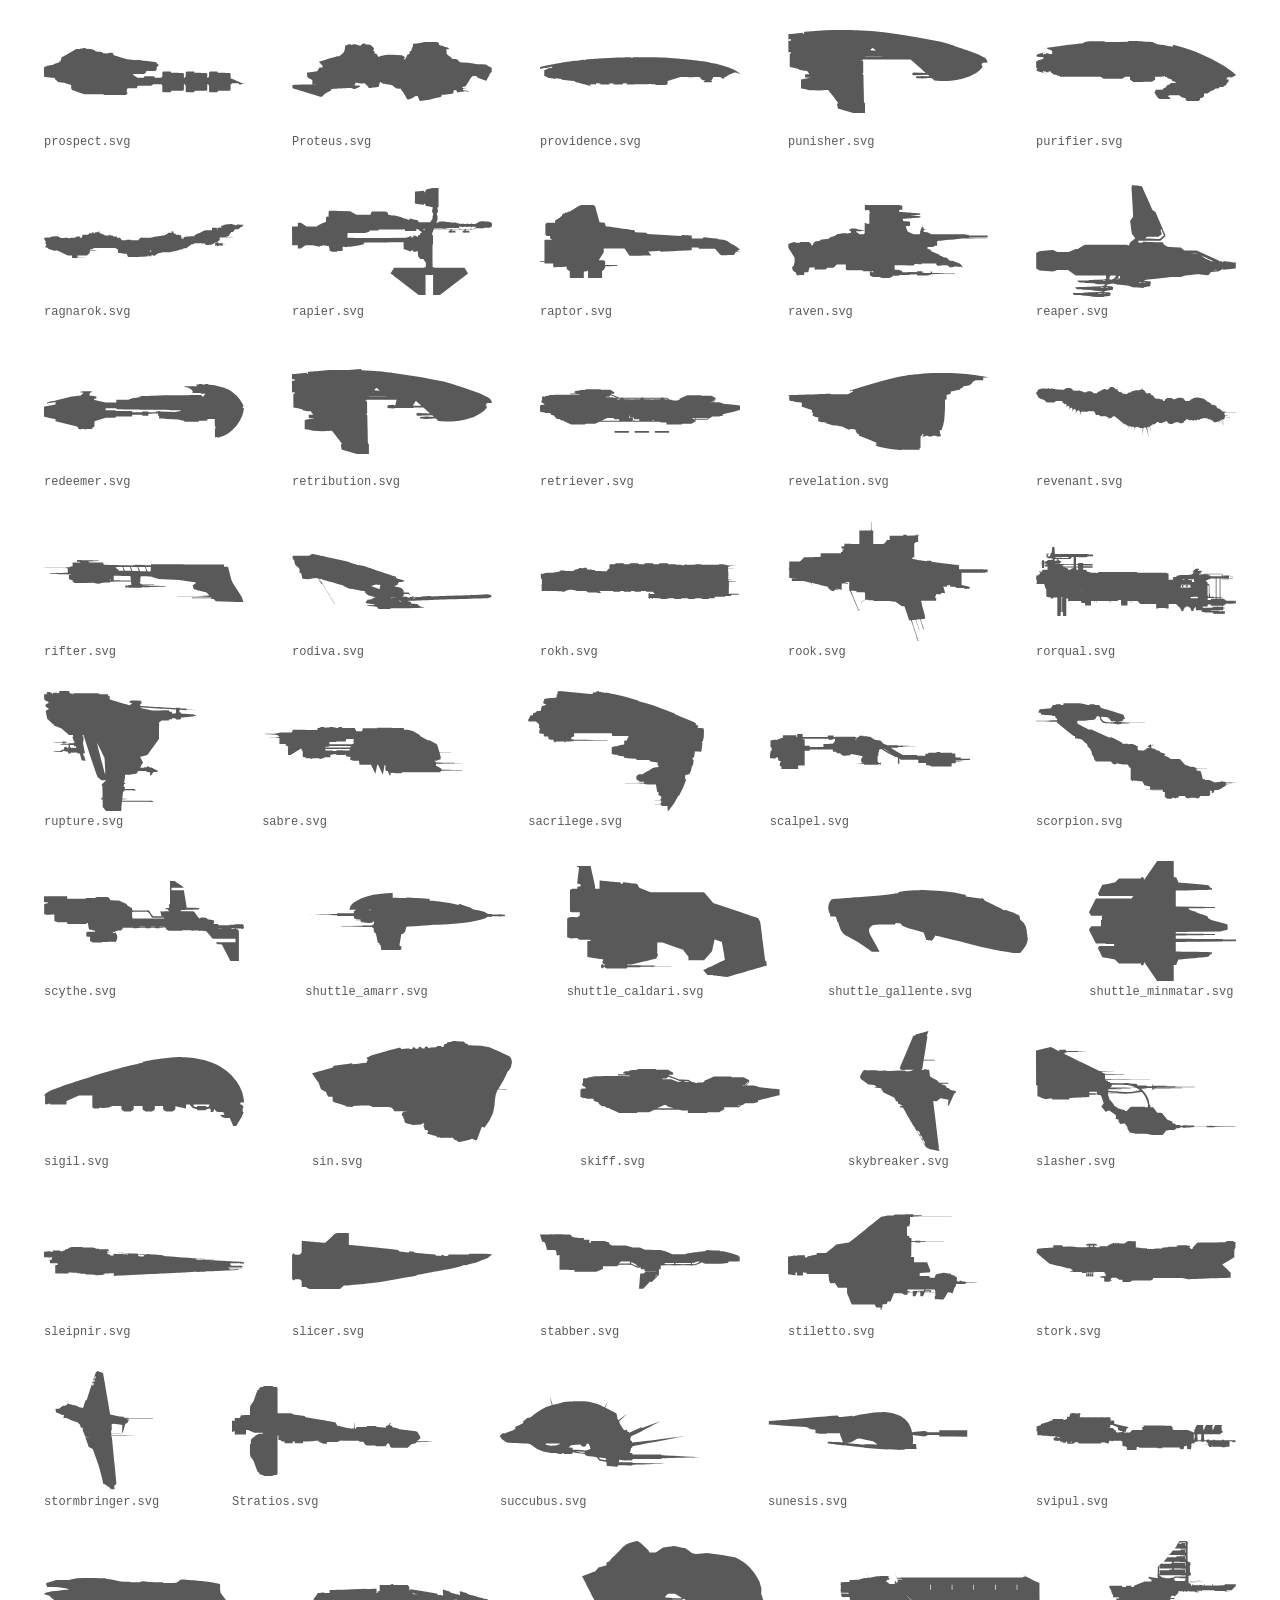
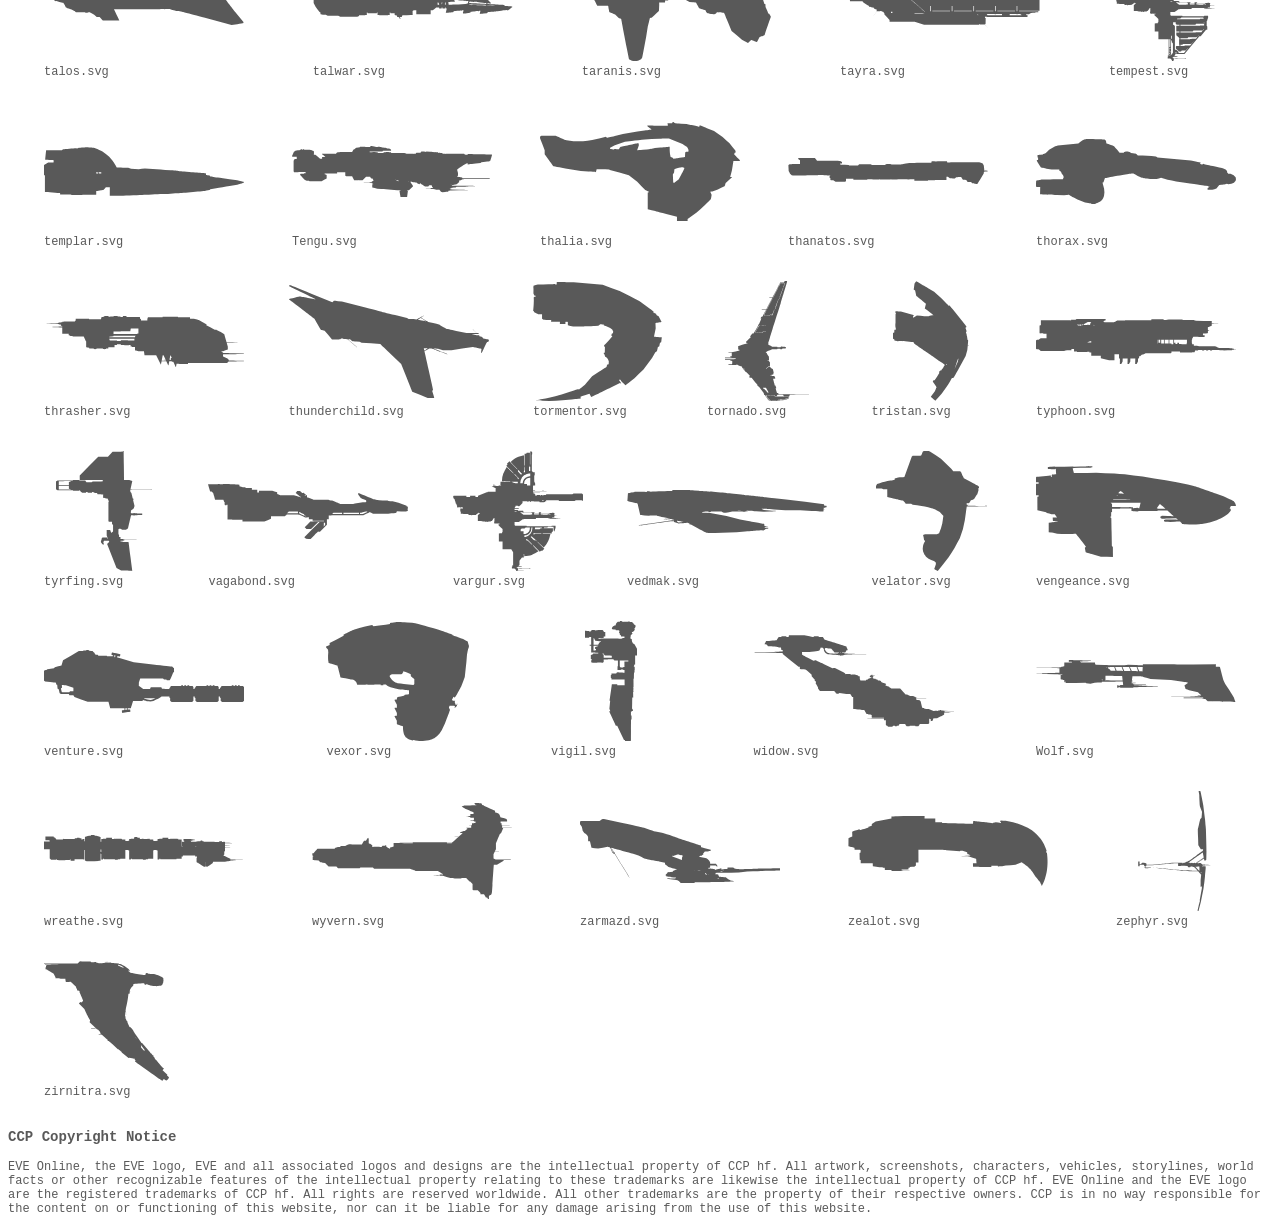
==== commit f92d07d0: "Add viewport meta" ====
--- a/docs/index.html
+++ b/docs/index.html
@@ -3,6 +3,7 @@
     <head>
         <meta charset="utf-8">
         <meta name="description" content="The silouhettes of EVE Online Ships as solid-color SVG images.">
+        <meta name="viewport" content="width=device-width, initial-scale=1">
         <title>EVE SVG</title>
         <link rel="stylesheet" href="style.css">
         <link rel="icon" href="svg/merlin.svg">
@@ -13,7 +14,7 @@
         <div id="header">
             <h3>EVE Ships as SVG silhouettes</h3><a style="float:right" href="https://github.com/MaximilianAzendorf/eve-ships">GitHub</a>
             <span class="hint">If you miss some T2 or Navy ships, they are probably missing because they have the same geometry as their T1 variants.</span>
-            <a href="all.zip">Download all images as ZIP file</a>
+            Download all images as ZIP file: <a href="all.zip">Side</a> <a href="all_top.zip">Top</a></a>
         </div>
         <div id="content">
             <div id="loading">Loading...</div>
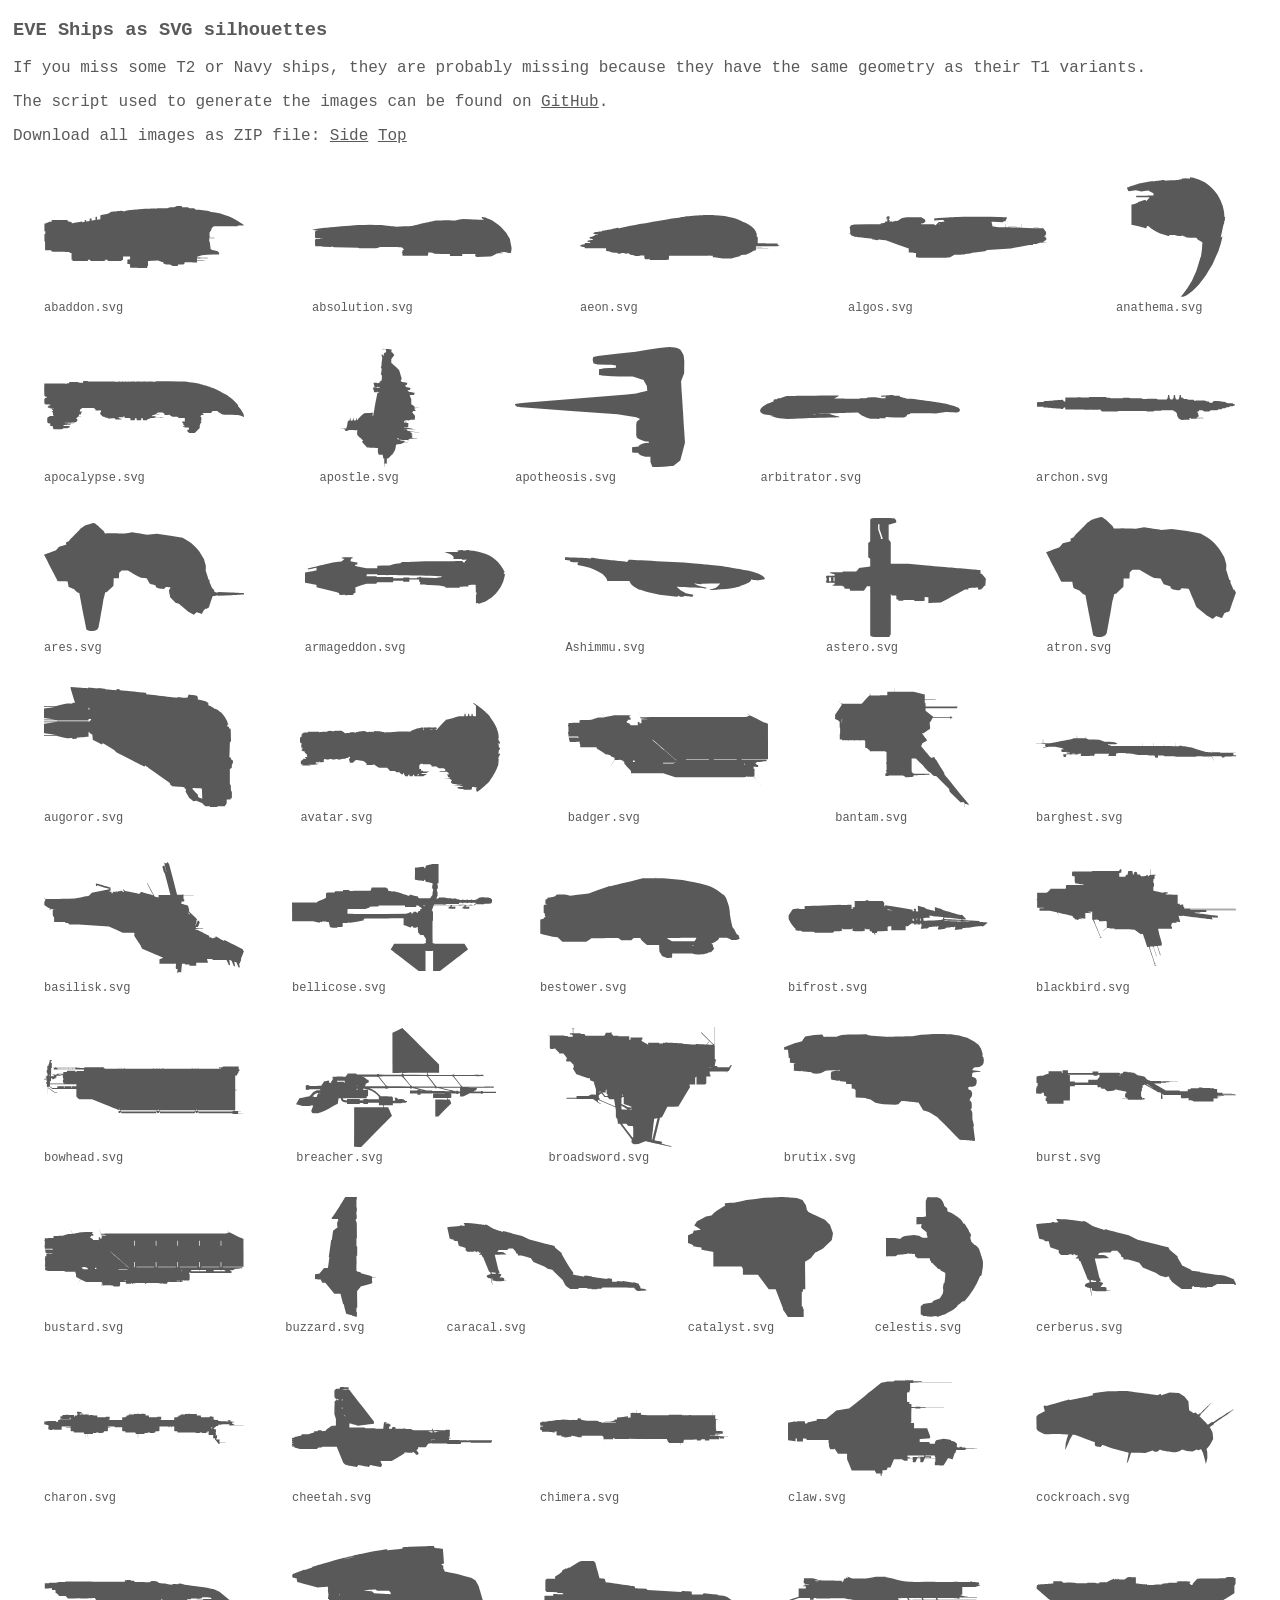
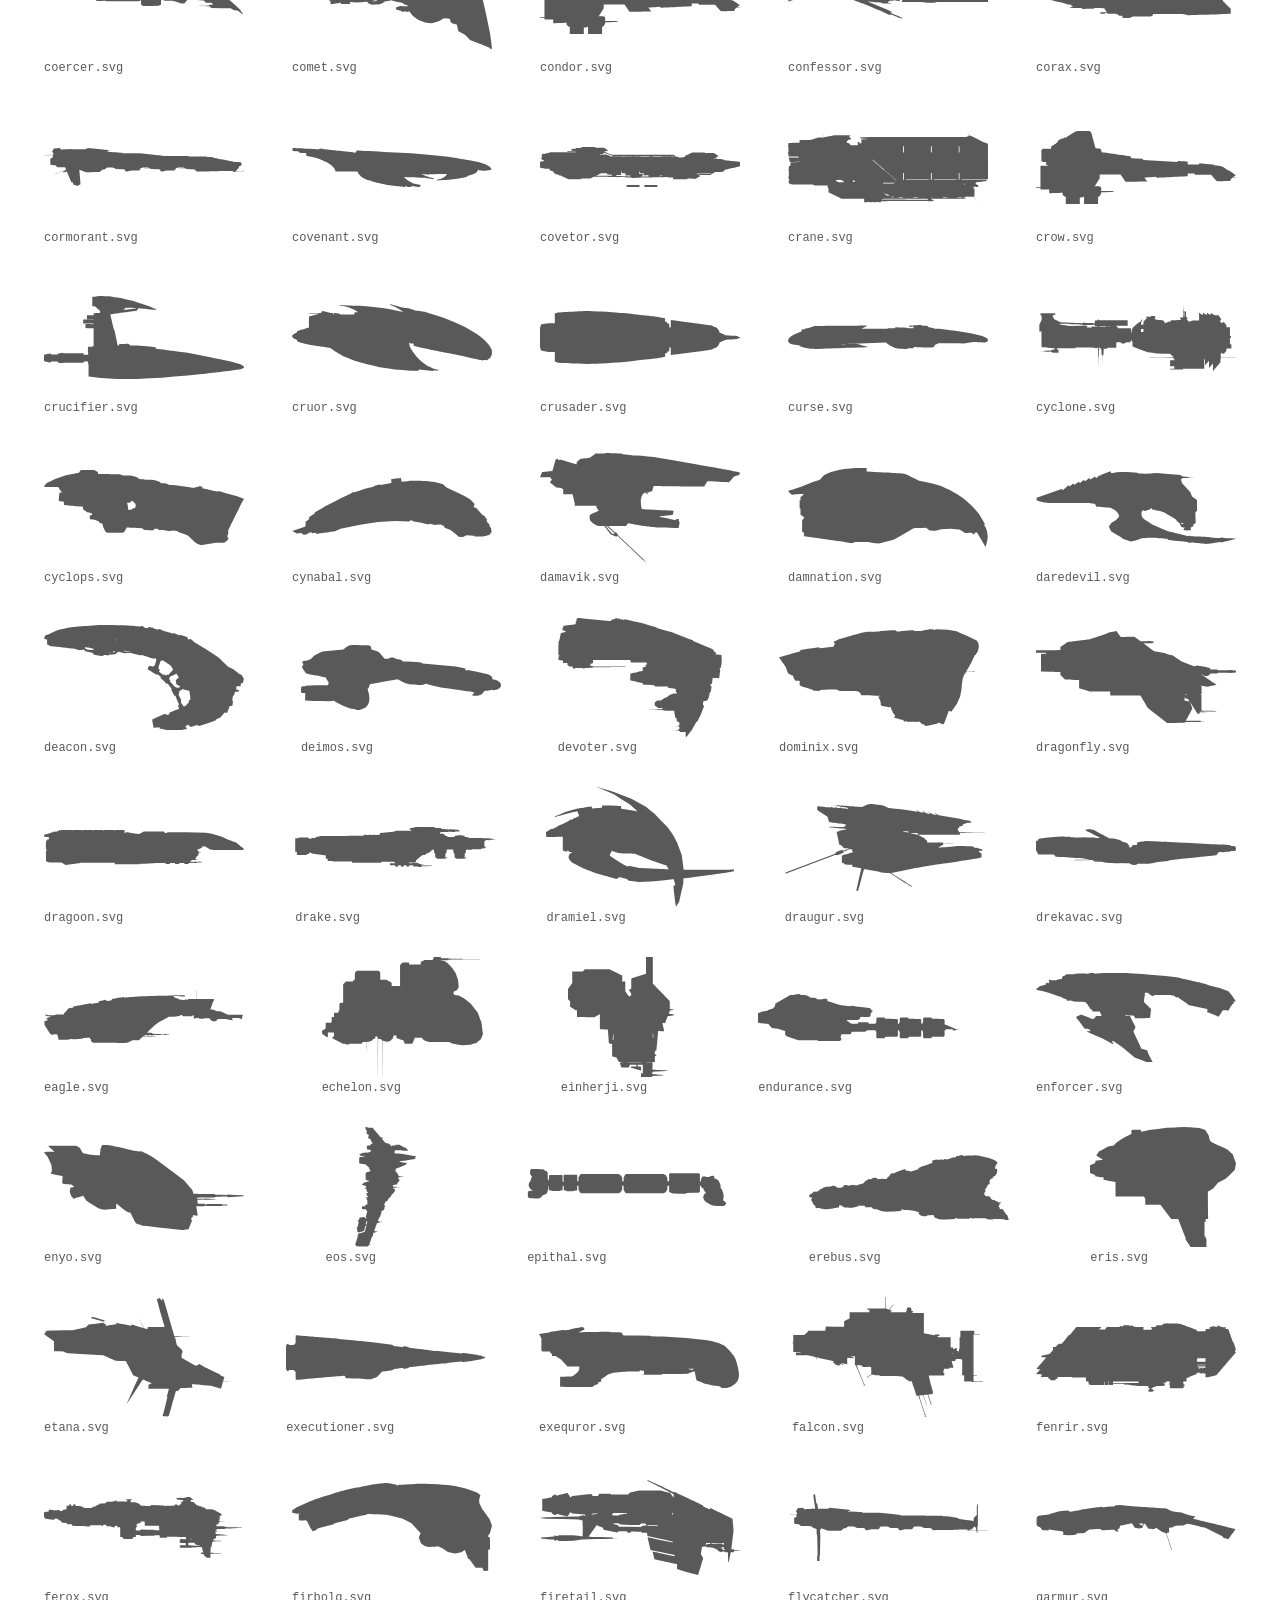
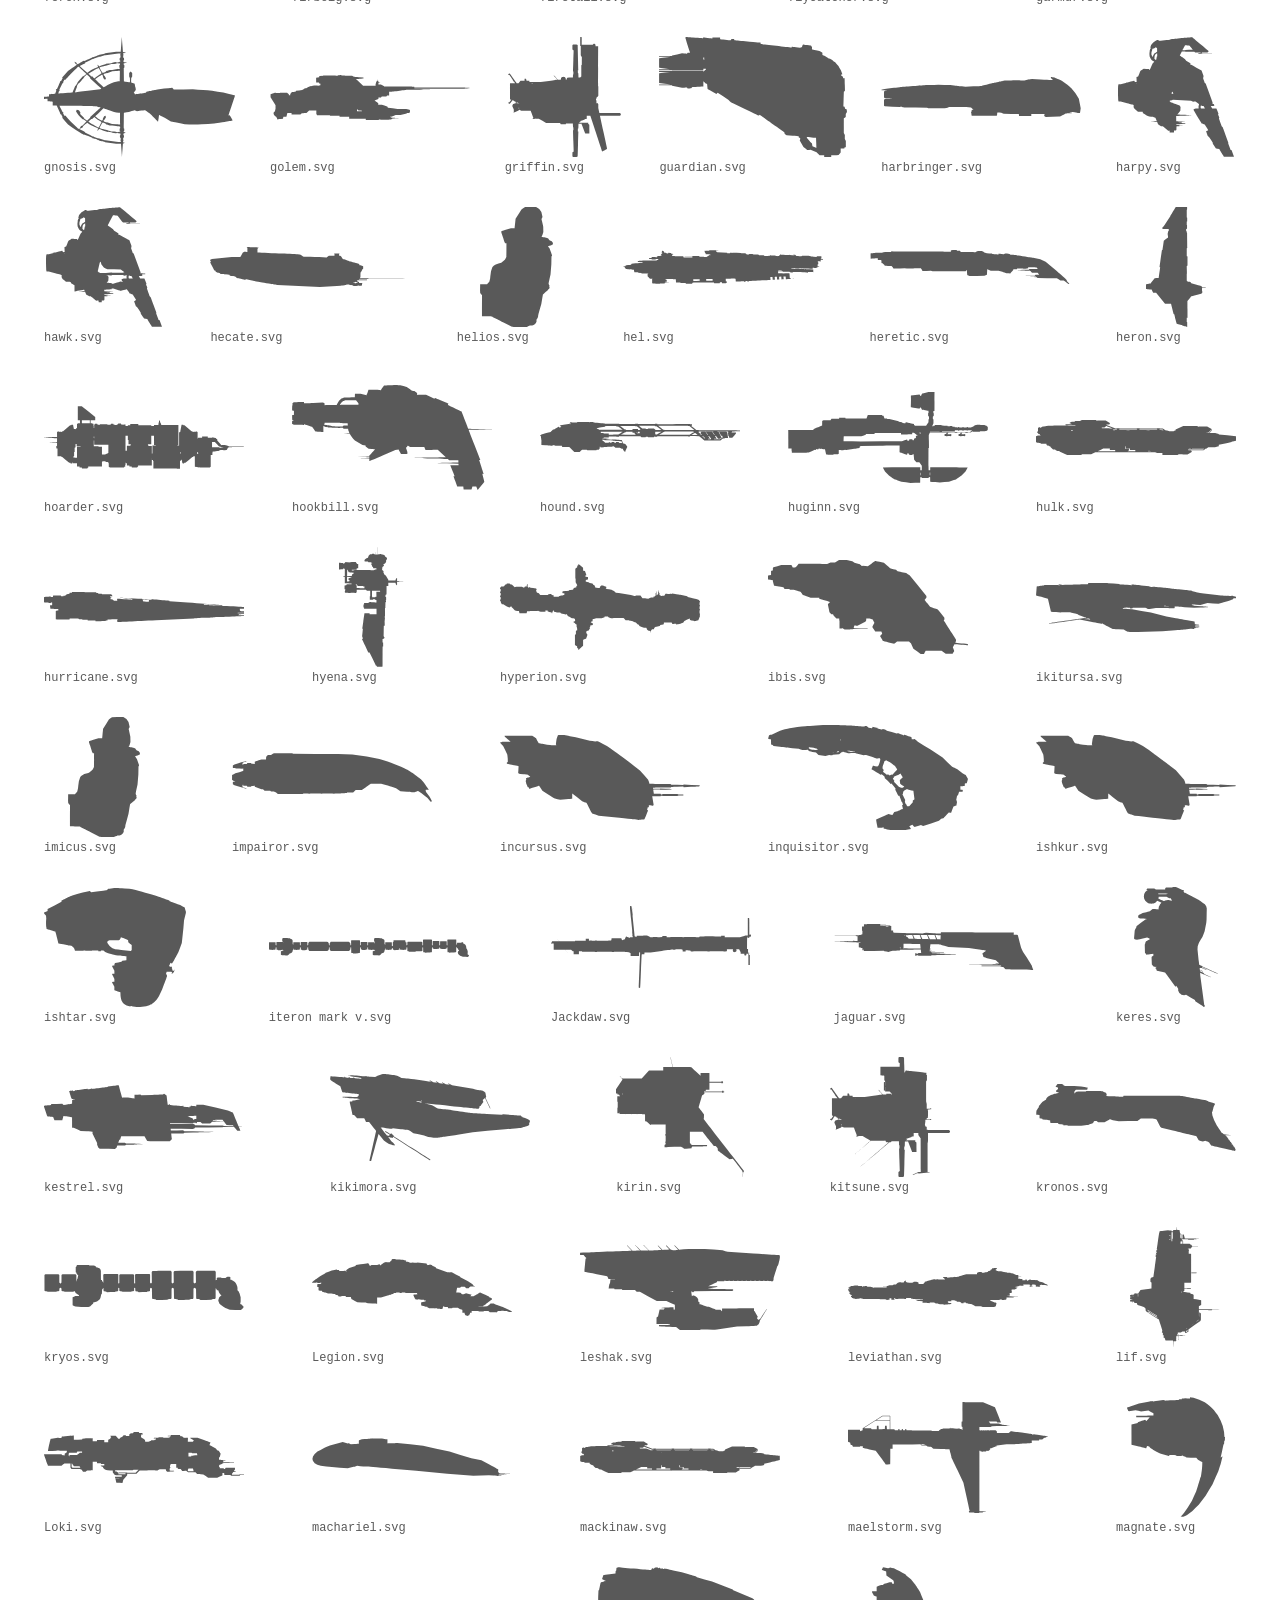
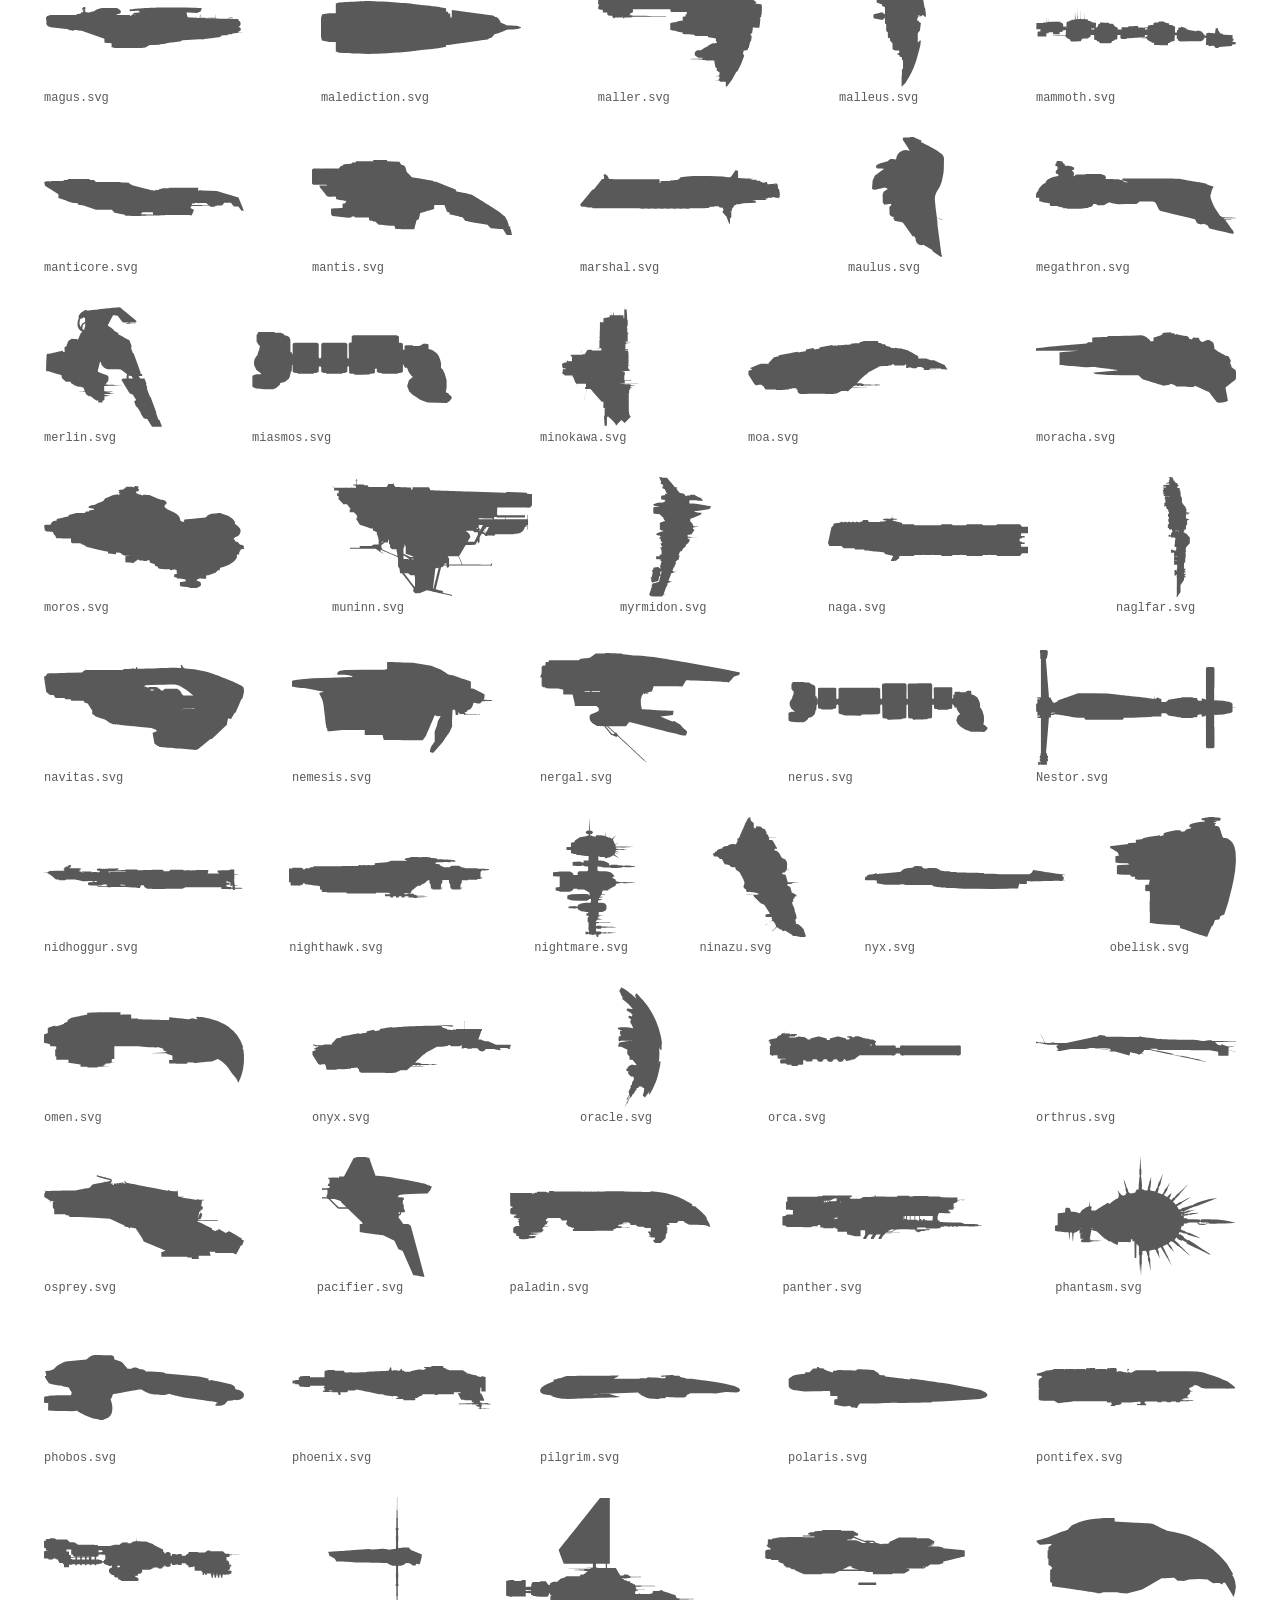
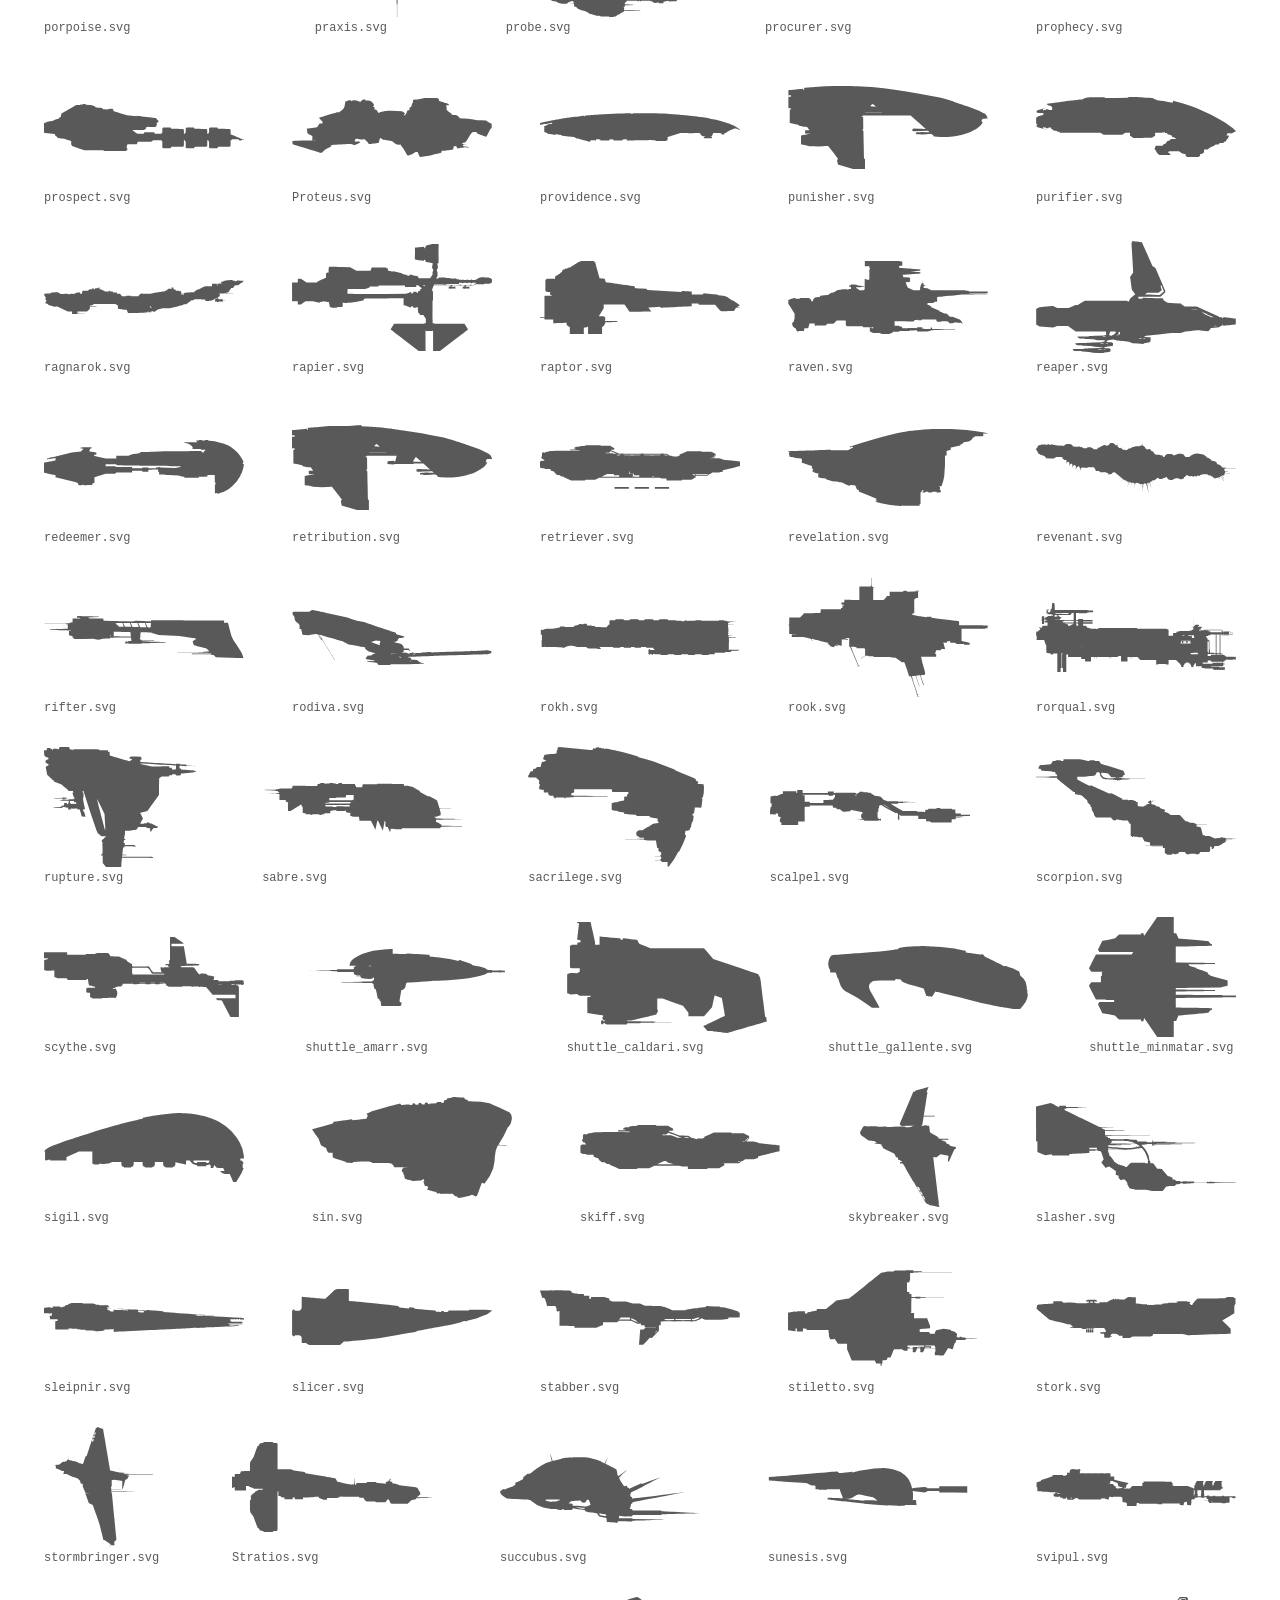
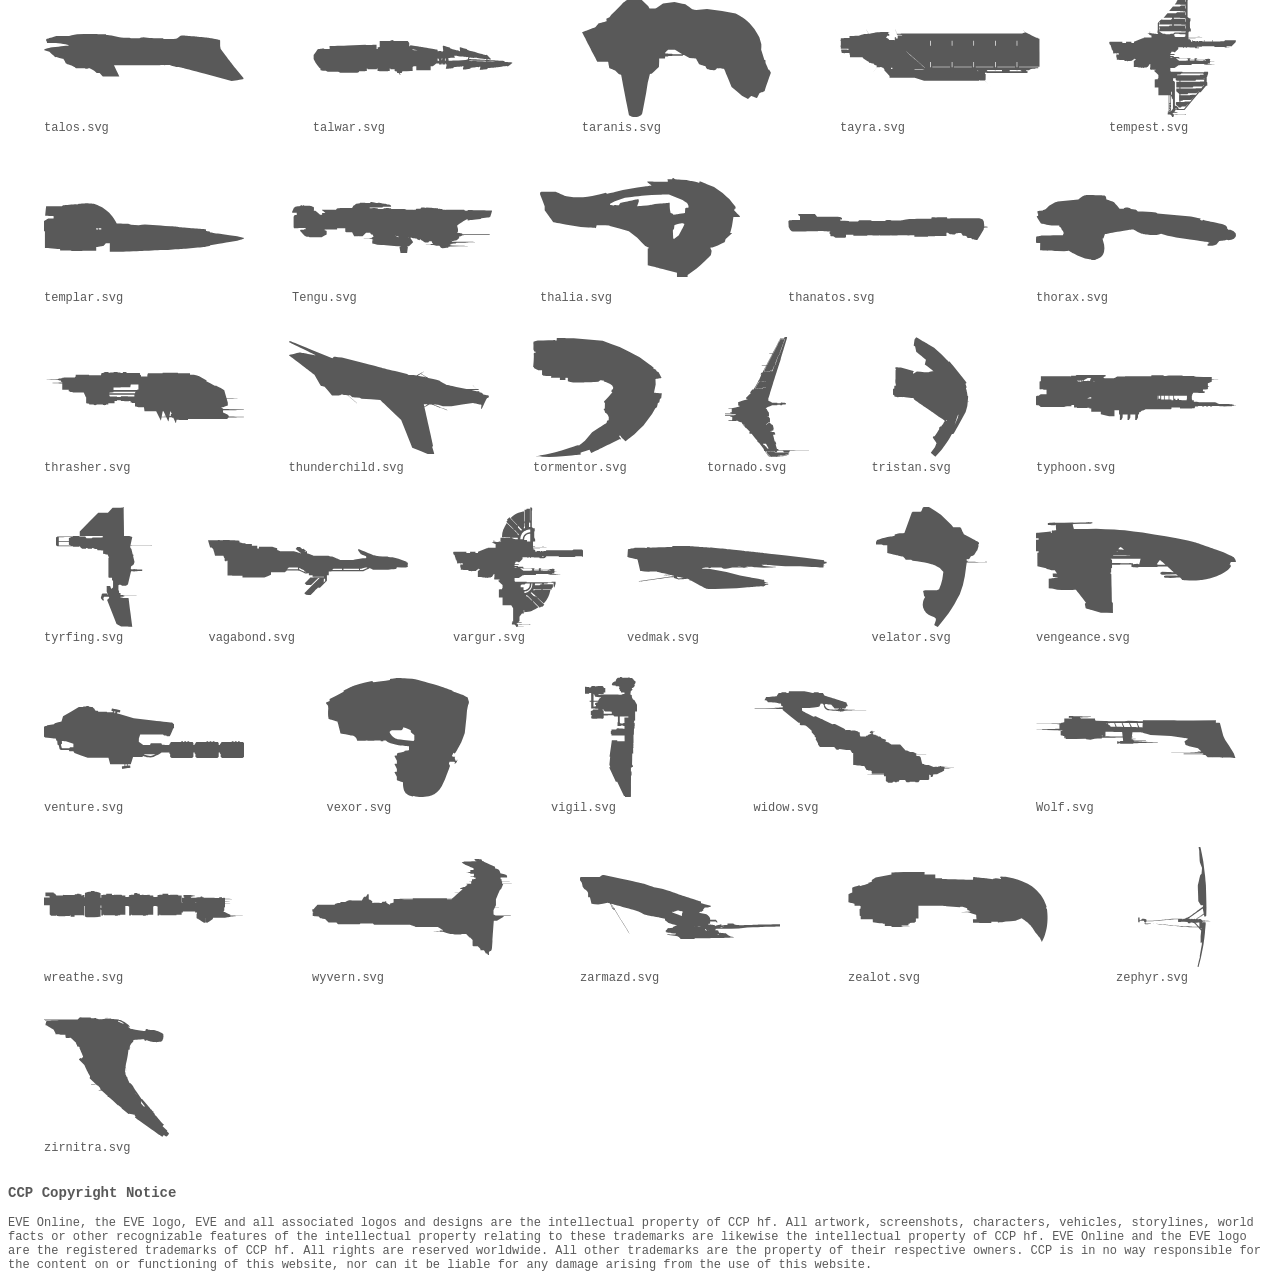
==== commit 25f93261: "Change top layout" ====
--- a/docs/index.html
+++ b/docs/index.html
@@ -12,9 +12,10 @@
     </head>
     <body>
         <div id="header">
-            <h3>EVE Ships as SVG silhouettes</h3><a style="float:right" href="https://github.com/MaximilianAzendorf/eve-ships">GitHub</a>
-            <span class="hint">If you miss some T2 or Navy ships, they are probably missing because they have the same geometry as their T1 variants.</span>
-            Download all images as ZIP file: <a href="all.zip">Side</a> <a href="all_top.zip">Top</a></a>
+            <h3>EVE Ships as SVG silhouettes</h3>
+            <p>If you miss some T2 or Navy ships, they are probably missing because they have the same geometry as their T1 variants.</p>
+            <p>The script used to generate the images can be found on <a href="https://github.com/MaximilianAzendorf/eve-ships">GitHub</a>.</p> 
+            <p>Download all images as ZIP file: <a href="all.zip">Side</a> <a href="all_top.zip">Top</a></p>
         </div>
         <div id="content">
             <div id="loading">Loading...</div>
